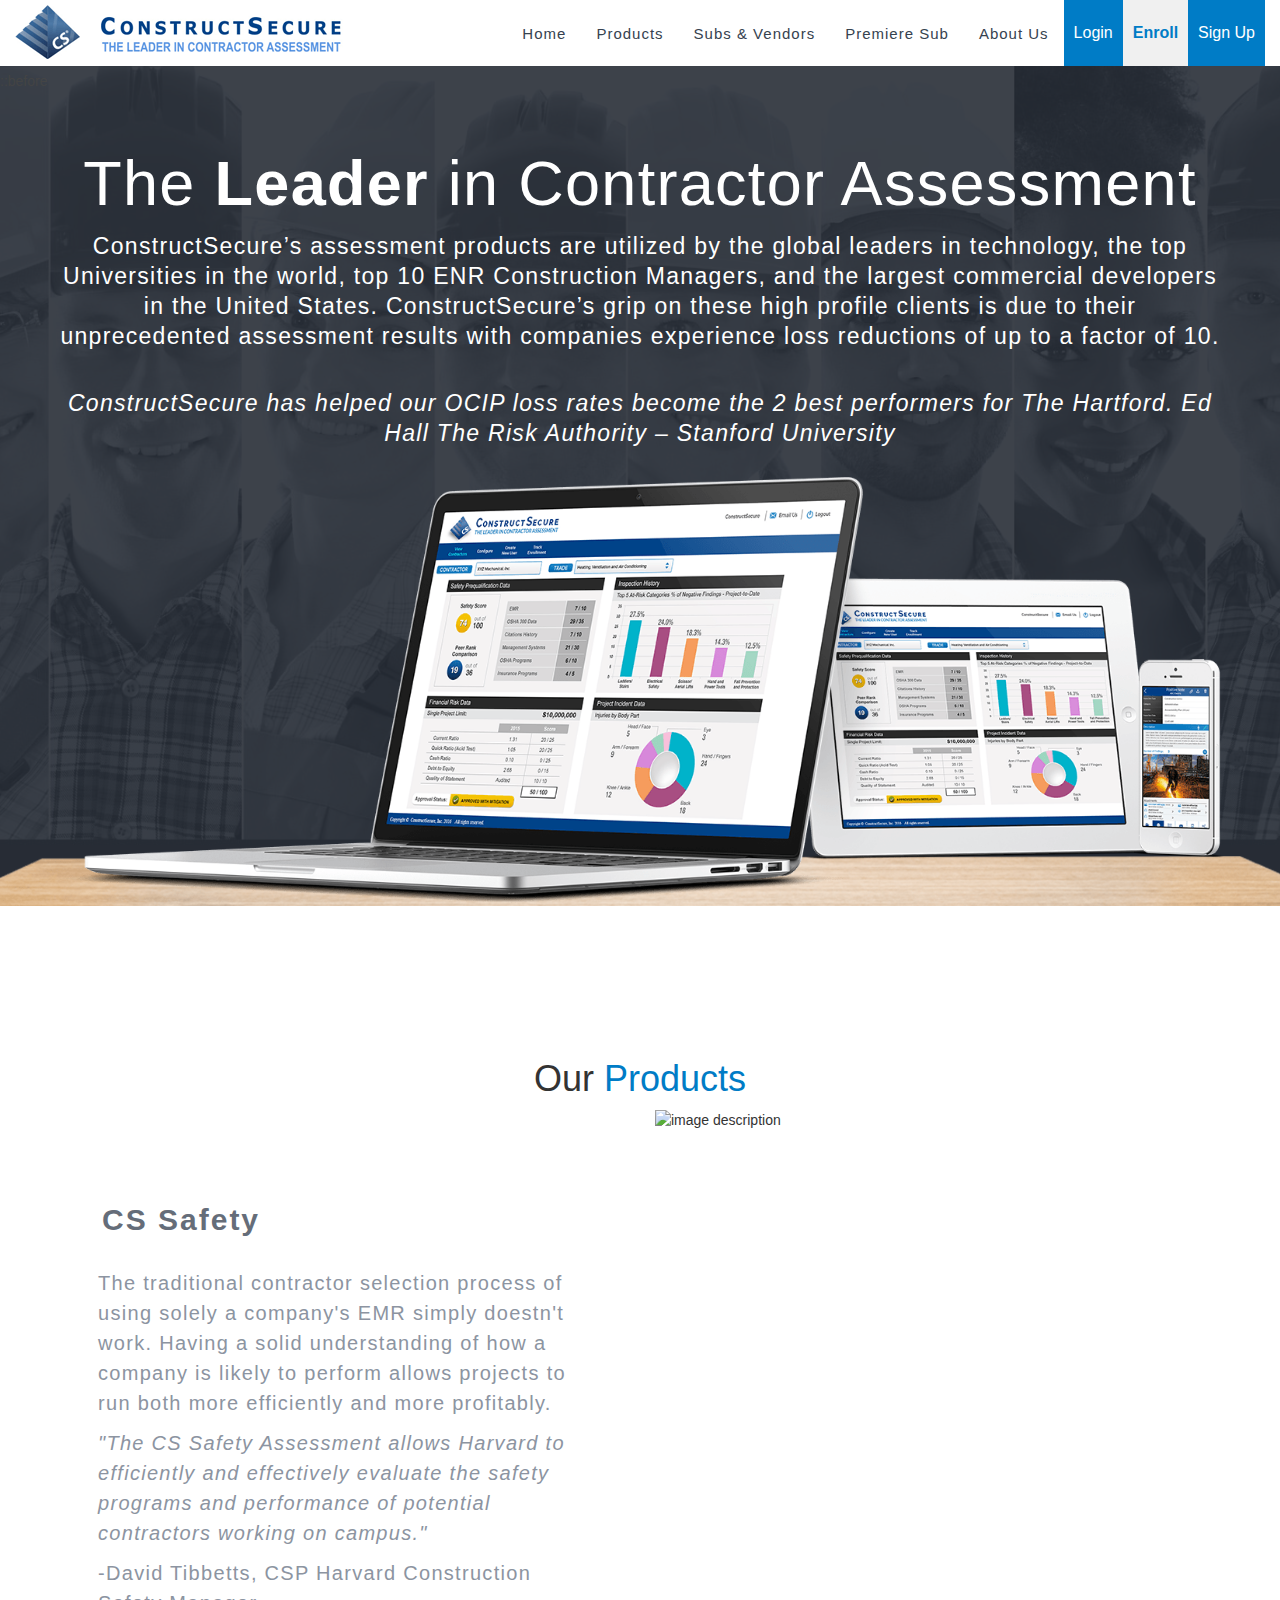
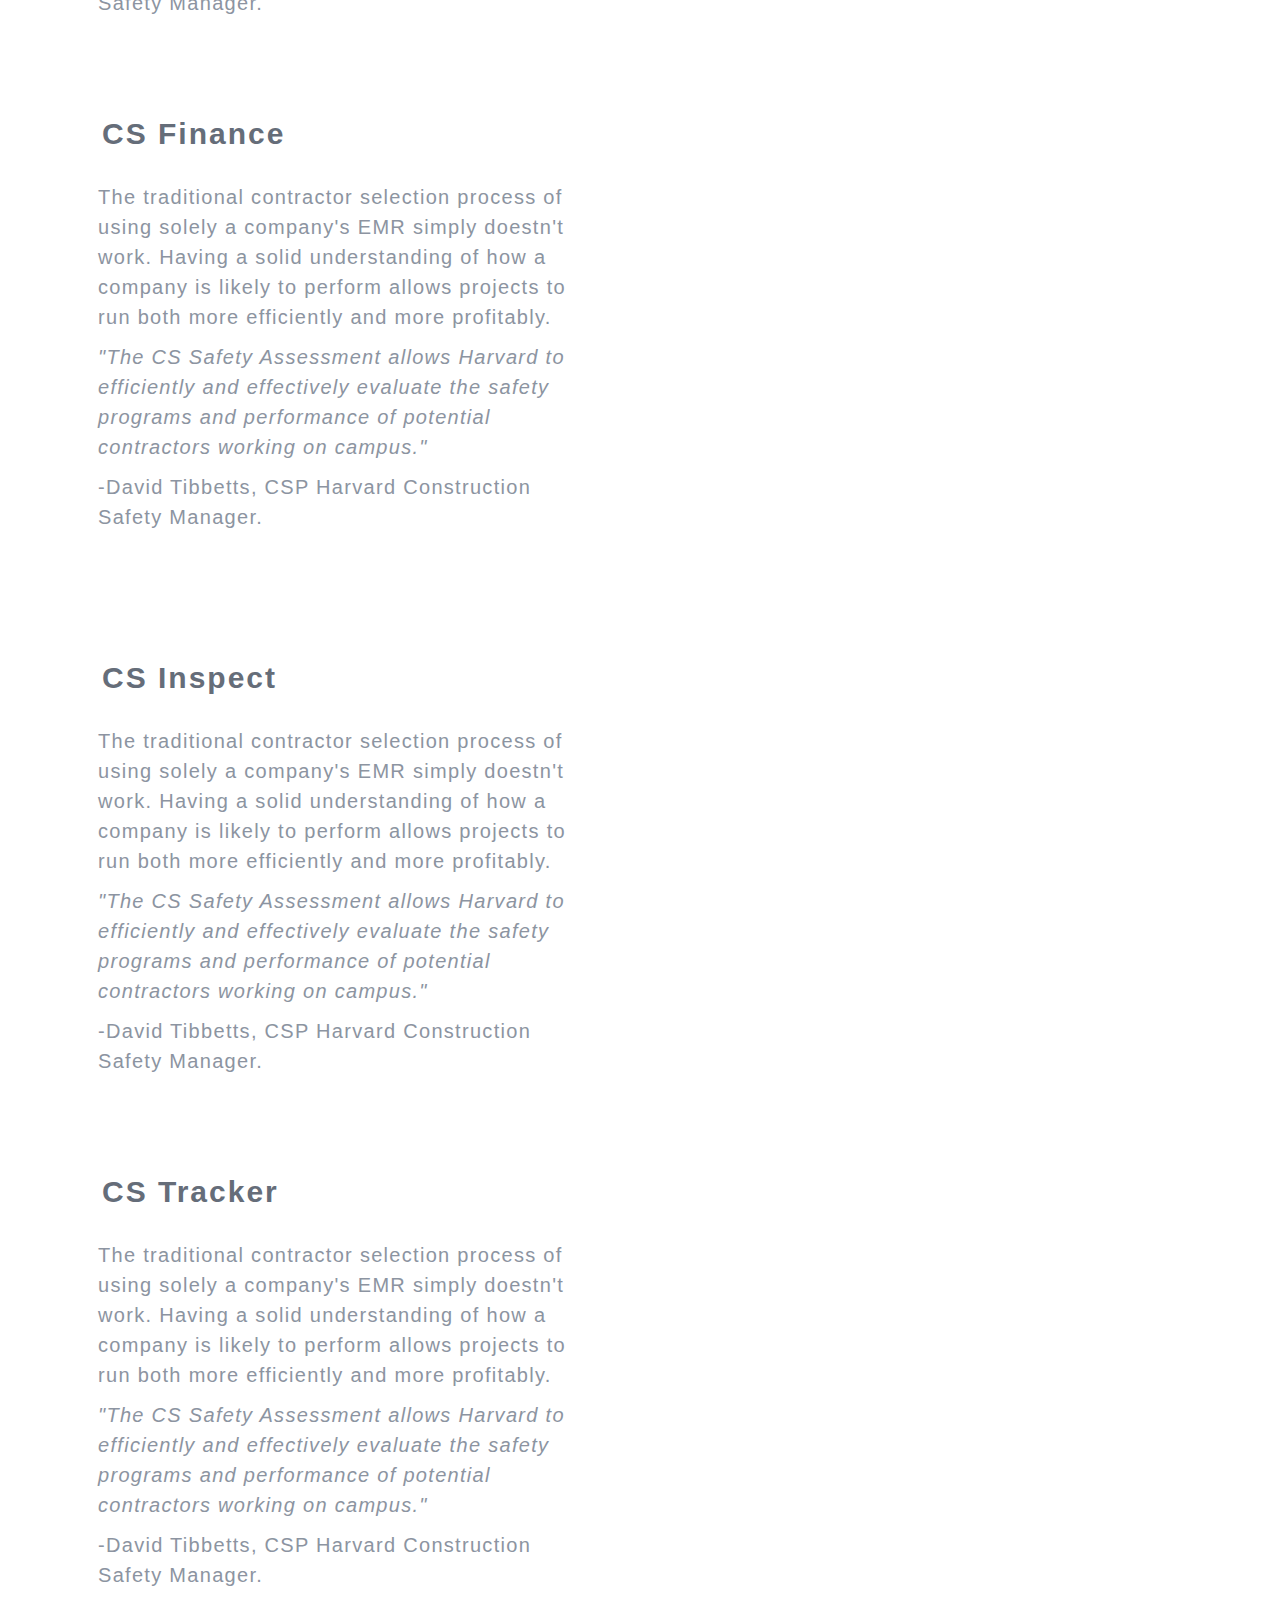
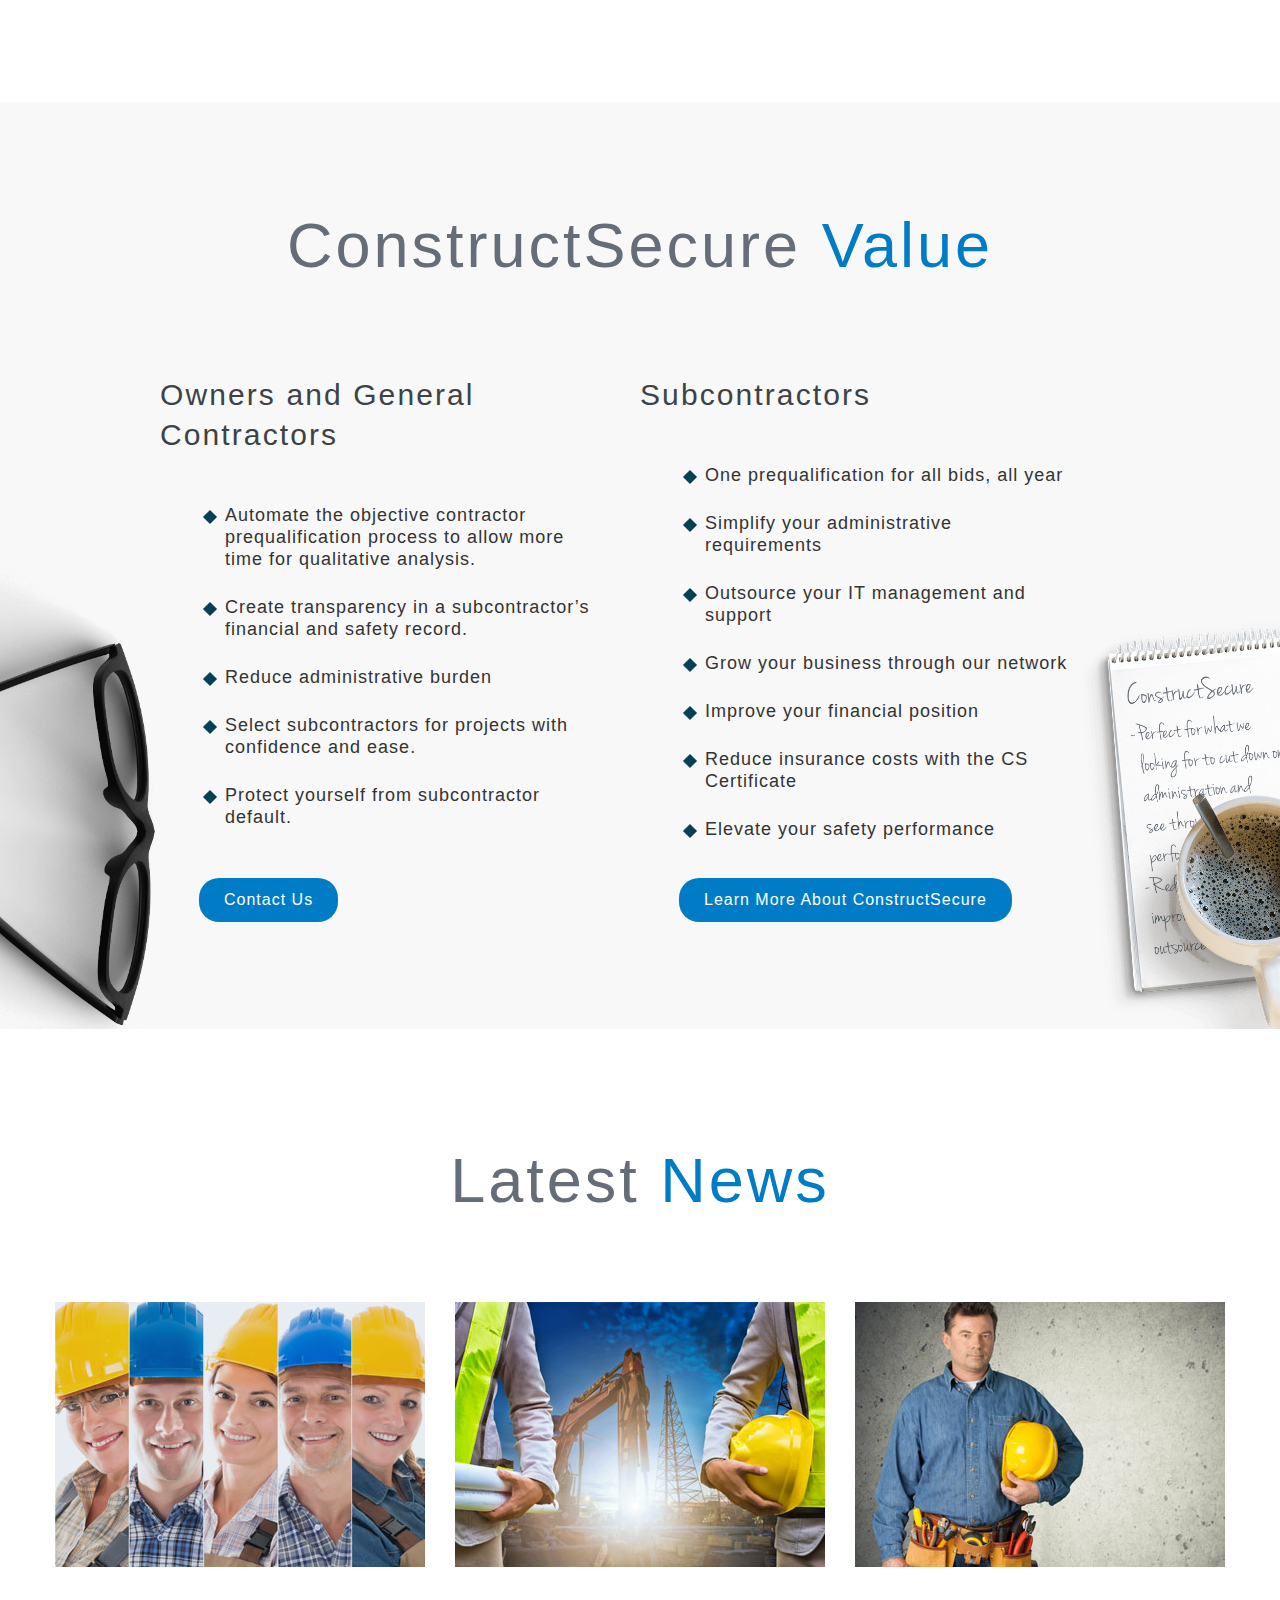
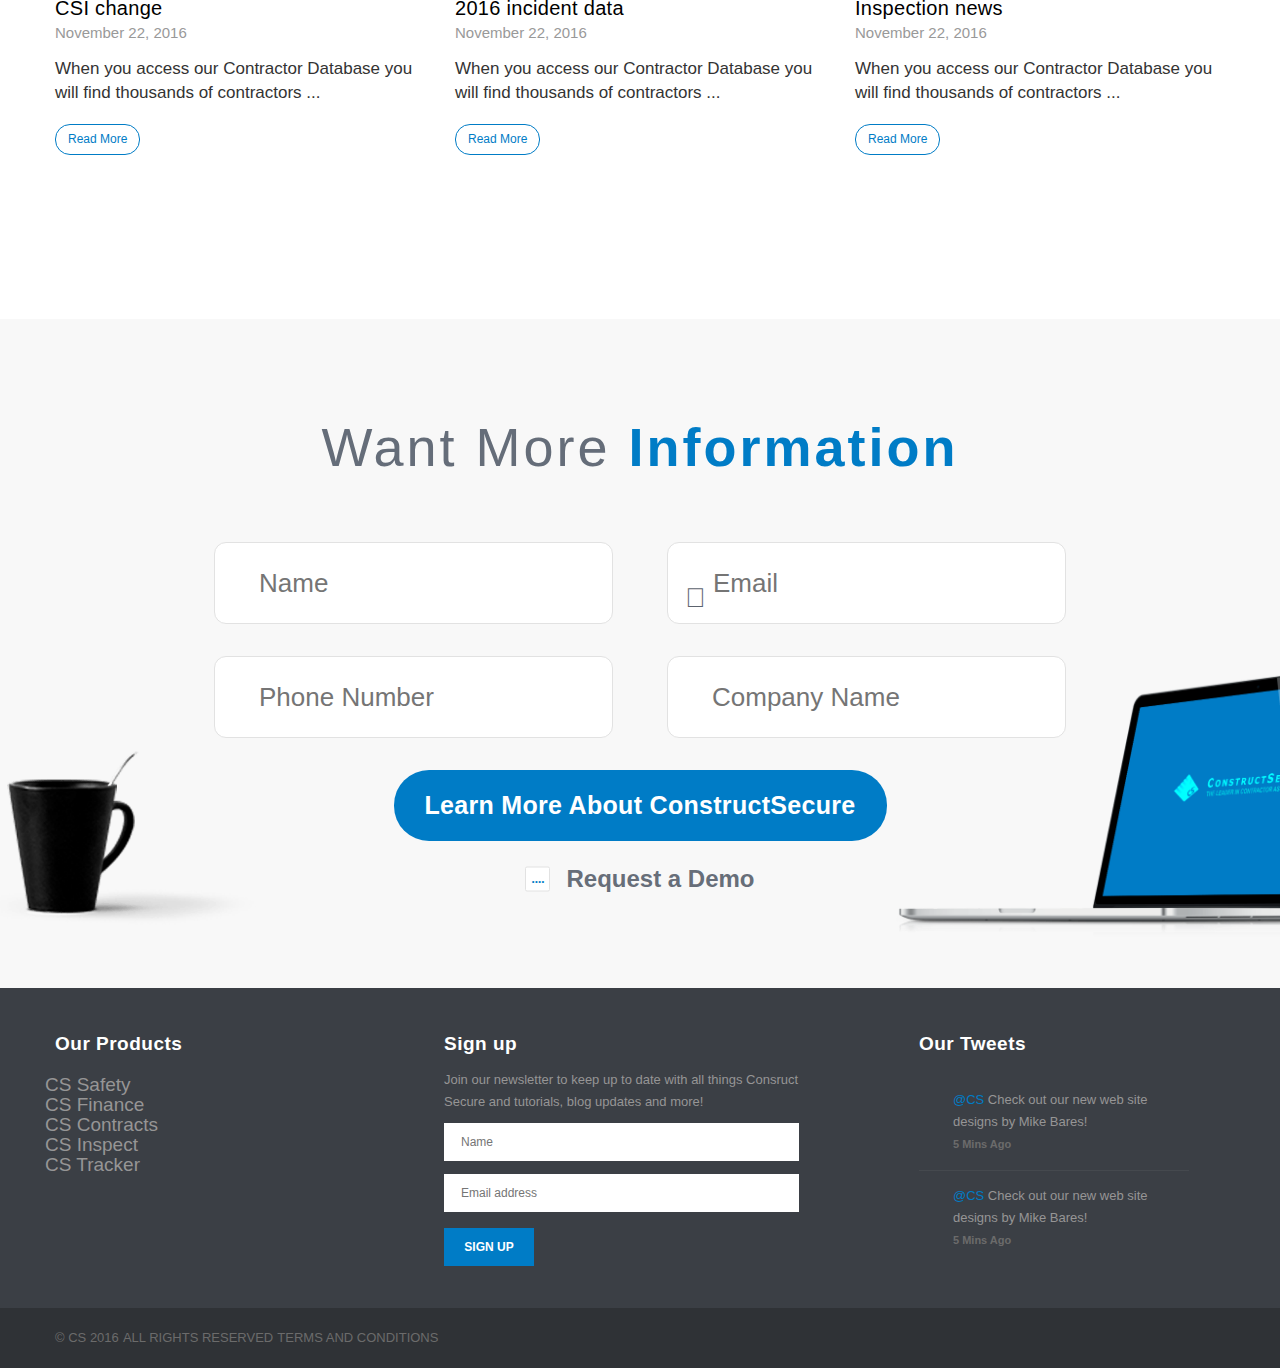
==== index.htm @ af29736c "rename index" ====
<!DOCTYPE html>
<html>
<head>
  <meta charset="utf-8">
  <meta name="viewport" content="width=device-width, initial-scale=1.0">
  <title>ConstructSecure</title>
  <link rel="stylesheet" href="https://use.fontawesome.com/releases/v5.0.10/css/all.css" integrity="sha384-+d0P83n9kaQMCwj8F4RJB66tzIwOKmrdb46+porD/OvrJ+37WqIM7UoBtwHO6Nlg" crossorigin="anonymous">
  <link rel="stylesheet" type="text/css" href="bootstrap.min.css">
  <link rel="stylesheet" type="text/css" href="style.css">
</head>
<body>
	<div id="wrapper">
		 <header id="header">
      <div class="logo">
        <a href="#"><img src="logo.png" alt="Construct Secure The leader in contractor Assessment" width="328" height="54"></a>
      </div>
      <div class="header-right">
        <div class="collapse navbar-collapse" id="navbar">
          <ul class="nav navbar-nav">
            <li><a href="#">Home</a></li>
            <li><a href="#">Products</a></li>
            <li><a href="#">Subs &amp; Vendors</a></li>
            <li><a href="#">Premiere Sub</a></li>
            <li><a href="#">About Us </a></li>
          </ul>
        </div>
        <ul class="list-unstyled links">
          <li class="login"><a href="#">Login</a></li>
          <li class="enroll"><a href="#">Enroll</a></li>
          <li class="signup"><a href="#" class="form-opener">Sign Up</a></li>
        </ul>
        <button type="button" class="navbar-toggle collapsed" data-toggle="dropdown">
          <span class="sr-only">Toggle navigation</span>
          <span class="icon-bar"></span>
          <span class="icon-bar"></span>
          <span class="icon-bar"></span>
        </button>
        <form action="#" class="login-form">
          <input type="text" placeholder="Username">
          <input type="password" placeholder="Password">
          <button type="submit" <i class="fas fa-check submit"></i></button>
        </form>
      </div>
    </header><br> <br>
    <main id="main" role="main">
      <div class="home-hero">
        ::before
         <div class="hero-img " style="background-image:url(img03.jpg)"></div>
         <div class="container">
          <h1>The <strong>Leader</strong> in Contractor Assessment</h1>
          <p>ConstructSecure’s assessment products are utilized by the global leaders in technology, the top Universities in the world, top 10 ENR Construction Managers, and the largest commercial developers in the United States. ConstructSecure’s grip on these high profile clients is due to their unprecedented assessment results with companies experience loss reductions of up to a factor of 10.</p>
          <p><i>ConstructSecure has helped our OCIP loss rates become the 2 best performers for The Hartford. Ed Hall The Risk Authority – Stanford University</i></p>
          <div class="img-holder">
            <img src="img01.png" alt="image description" width="1506" height="548">
          </div>
        </div>
      </div>
      <div class="cycle-gallery slick-initialized slick-slider"></div>
      <section class="pro-block container">
         <h1>Our <span>Products</span></h1>
        <div class="row">
          <div class="col-sm-6">
            <ul class="pro-info-list list-unstyled">
              <li class="active">
                <div class="opener">
                  <a href="#">CS Safety</a>
                </div>
                <div class="slide">
                  <p>The traditional contractor selection process of using  solely a company's EMR simply doestn't work. Having  a solid understanding of how a company is likely to  perform allows projects to run both more efficiently  and more profitably.</p>
                  <p><i>"The CS Safety Assessment allows Harvard to efficiently and effectively evaluate the safety programs and performance of potential contractors working on campus."</i></p>
                  <p>-David Tibbetts, CSP Harvard Construction Safety  Manager.</p>
                </div>
              </li>
              <li>
                <div class="opener">
                  <a href="#">CS Finance</a>
                </div>
                <div class="slide">
                  <p>The traditional contractor selection process of using  solely a company's EMR simply doestn't work. Having  a solid understanding of how a company is likely to  perform allows projects to run both more efficiently  and more profitably.</p>
                  <p><i>"The CS Safety Assessment allows Harvard to efficiently and effectively evaluate the safety programs and performance of potential contractors working on campus."</i></p>
                  <p>-David Tibbetts, CSP Harvard Construction Safety  Manager.</p>
                </div>
              </li>
              <br>
              <li>
                <div class="opener">
                  <a href="#">CS Inspect</a>
                </div>
                <div class="slide">
                  <p>The traditional contractor selection process of using  solely a company's EMR simply doestn't work. Having  a solid understanding of how a company is likely to  perform allows projects to run both more efficiently  and more profitably.</p>
                  <p><i>"The CS Safety Assessment allows Harvard to efficiently and effectively evaluate the safety programs and performance of potential contractors working on campus."</i></p>
                  <p>-David Tibbetts, CSP Harvard Construction Safety  Manager.</p>
                </div>
              </li>
              <li>
                <div class="opener">
                  <a href="#">CS Tracker</a>
                </div>
                <div class="slide">
                  <p>The traditional contractor selection process of using  solely a company's EMR simply doestn't work. Having  a solid understanding of how a company is likely to  perform allows projects to run both more efficiently  and more profitably.</p>
                  <p><i>"The CS Safety Assessment allows Harvard to efficiently and effectively evaluate the safety programs and performance of potential contractors working on campus."</i></p>
                  <p>-David Tibbetts, CSP Harvard Construction Safety  Manager.</p>
                </div>
              </li>
            </ul>
          </div>
          <div class="col-sm-6">
            <div class="img-holder">
              <img src="images/img.png" alt="image description" width="1030" height="903">
            </div>
          </div>
        </div>
      </section>
      <section class="value-block">
          <div class="left-img">
          <img src="eye.png" alt="image description" width="331" height="805">
        </div>
        <div class="right-img">
          <img src="note.png" alt="image description" width="391" height="801">
        </div>
        <div class="holder">
          <h1>ConstructSecure <span>Value</span></h1>
          <div class="row">
            <div class="col-sm-6 col-md-12 col-lg-6 col">
              <h2>Owners and General Contractors</h2>
              <ul class="list-unstyled">
                <li>Automate the objective contractor prequalification process to allow more time for qualitative analysis.</li>
                <li>Create transparency in a subcontractor’s financial and safety record.</li>
                <li>Reduce administrative burden</li>
                <li>Select subcontractors for projects with confidence and ease.</li>
                <li>Protect yourself from subcontractor default.</li>
              </ul>
              <a href="#information" class="btn btn-info text-capitalize smooth">Contact Us</a>
            </div>
            <div class="col-sm-6 col-md-12 col-lg-6 col">
              <h2>Subcontractors</h2>
              <ul class="list-unstyled">
                <li>One prequalification for all bids, all year</li>
                <li>Simplify your administrative requirements</li>
                <li>Outsource your IT management and support</li>
                <li>Grow your business through our network</li>
                <li>Improve your financial position</li>
                <li>Reduce insurance costs with the CS Certificate</li>
                <li>Elevate your safety performance</li>
              </ul>
              <a href="sub-contractor.html" class="btn btn-info text-capitalize">Learn More About ConstructSecure</a>
            </div>
          </div>
        </div>
      </section>
      <section class="news-block container">
         <h1>Latest <span>News</span></h1>
        <div class="row">
          <div class="col-sm-4">
            <img src="img.jpg" alt="image description" width="370" height="265">
            <h2><a href="#">CSI change</a></h2>
            <time datetime="2013-03-10T22:06:17" class="date">November 22, 2016</time>
            <p>When you access our Contractor Database you will find thousands of contractors ...</p>
            <a href="#" class="btn btn-default text-capitalize">Read More</a>
          </div>
          <div class="col-sm-4">
            <img src="img01.jpg" alt="image description" width="370" height="265">
            <h2><a href="#">2016 incident data</a></h2>
            <time datetime="2013-03-10T22:06:17" class="date">November 22, 2016</time>
            <p>When you access our Contractor Database you will find thousands of contractors ...</p>
            <a href="#" class="btn btn-default text-capitalize">Read More</a>
          </div>
          <div class="col-sm-4">
            <img src="img02.jpg" alt="image description" width="370" height="265">
            <h2><a href="#">Inspection news</a></h2>
            <time datetime="2013-03-10T22:06:17" class="date">November 22, 2016</time>
            <p>When you access our Contractor Database you will find thousands of contractors ...</p>
            <a href="#" class="btn btn-default text-capitalize">Read More</a>
          </div>
          
        </div>
      </section>
      <section class="enroll-block" id="information">
          <div class="left-img">
          <img src="cup.png" alt="image description" width="447" height="305">
        </div>
        <div class="right-img">
          <img src="contact-laptop.png" alt="image description" width="788" height="539">
        </div>
        <div class="holder">
          <h1>Want More <span>Information</span></h1>
          <form action="#" class="enroll-form">
            <div class="row">
              <div class="input-holder name">
                <label for="name" class="icon-user"></label>
                <input type="text" placeholder="Name" id="name" data-required="true">
              </div>
              <div class="input-holder email">
                <label for="email" class="icon-mail"></label>
                <input type="email" placeholder="Email" id="email" data-required="true">
              </div>
            </div>
            <div class="row last">
              <div class="input-holder tel">
                <label for="tel" class="icon-tel"></label>
                <input type="text" placeholder="Phone Number" id="tel" data-required="true">
              </div>
              <div class="input-holder">
                <input type="text" placeholder="Company Name" id="date" data-required="true">
              </div>
            </div>
            <input type="submit" value="Learn More About ConstructSecure" class="submit">
            <div class="check-info">
              <label for="check-1">
                  <input id="check-1" type="checkbox" checked="checked">
                  <span class="fake-input"></span>
                  <span class="fake-label">Request a Demo</span>
              </label>
            </div>
          </form>
        </div>
      </section>
    </main>
    <footer id="footer">
       <aside class="container">
        <div class="row footer-top">
          <section class="col-sm-4">
            <div class="our-pro-block">
              <h2>Our Products</h2>
              <ul>
                <li><a href="#">CS Safety</a></li>
                <li><a href="#">CS Finance</a></li>
                <li><a href="#">CS Contracts</a></li>
                <li><a href="#">CS Inspect</a></li>
                <li><a href="#">CS Tracker</a></li>
              </ul>
            </div>
          </section>
          <section class="col-sm-4 col-lg-5">
            <div class="signup-block">
              <h2>Sign up </h2>
              <p>Join our newsletter to keep up to date with all things Consruct Secure and tutorials, blog updates and more!</p>
              <form class="sign-up-form">
                <input type="text" placeholder="Name">
                <input type="email" placeholder="Email address">
                <input type="submit" value="Sign Up" class="submit text-uppercase">
              </form>
            </div>
          </section>
          <section class="col-sm-4 col-lg-3">
            <div class="our-tweets">
              <h2>Our Tweets</h2>
              <ul class="list-unstyled tweets-list">
                <li>
                  <p><a href="#">@CS</a> Check out our new web site designs by Mike Bares!</p>
                  <time datetime="2013-03-10T22:06:17" class="date">5 Mins Ago</time>
                </li>
                <li>
                  <p><a href="#">@CS</a> Check out our new web site designs by Mike Bares!</p>
                  <time datetime="2013-03-10T22:06:17" class="date">5 Mins Ago</time>
                </li>
              </ul>
            </div>
          </section>
        </div>
        <div class="row footer-bot">
          <div class="col-sm-12">
            <ul class="list-unstyled copyright text-uppercase">
              <li>&copy; <a href="#">CS</a> 2016</li>
              <li>
                All Rights reserved</li>
              <li><a href="#">Terms and Conditions</a></li>
            </ul>
          </div>
        </div>
      </aside>
    </footer>
	</div>




</body>
</html>
---- style.css ----
#header {
	background: #fff;
	padding: 0 15px;
	position: relative;
	z-index: 99;
}
.logo {
    margin-top: 5px;
	float: left;
	width: 200px;
}
.header-right {
	float: right;
}
.navbar-collapse.collapse {
	display: block;
	height: auto;
	padding-bottom: 0;
	overflow: visible;
}
.navbar-collapse {
	float: left;
	padding: 0;
	width: auto;
	border-top: 0;
	box-shadow: none;
}
.navbar-collapse .navbar-nav {
	margin: 0;
}
.navbar-nav {
	float: left;
}
.nav {
	padding-left: 0;
	list-style: none;
}
.navbar-nav > li {
	float: left;
	padding-top: 11px;
}
.nav > li {
	position: relative;
	display: block;
}
.navbar-collapse .navbar-nav li a {
	padding: 13px 15px 9px;
	font-size: 15px;
	line-height: 20px;
	font-weight: 300;
	color: #36424f;
	letter-spacing: 1px;
	border-bottom: 4px solid  transparent;
}
.nav > li > a {
	position: relative;
	display: block;
}
a {
	/*transition: all .3s;*/
	text-decoration: none;
	background-color: transparent;
}
.links {
	width: auto;
	float: left;
	margin: 0;
}
.list-unstyled {
	padding-left: 0;
	list-style: none;
}
.links li {
	width: auto;
	font-size: 16px;
	float: left;
	line-height: 20px;
	font-weight: 300;
}
li {
	display: list-item;
	text-align: -webkit-match-parent;
}
.links li.login a {
	background: #007cc6;
	color: #fff;
}
.links li a {
	padding: 23px 10px;
	text-align: center;
	display: block;
}
.links li.enroll {
	font-weight: 900;
}
.links li.enroll a {
	color: #007cc6;
	background: #f0f0f0;
}
.links li.signup a {
	background: #007cc6;
	color: #fff;
}
.login-form {
	float: none;
	position: absolute;
	right: 78px;
	top: 100%;
	background: #fff;
	padding: 15px;
	opacity: 0;
	visibility: hidden;
}
form {
	display: block;
	margin-top: ;
}
.login-form input[type="text"], .login-form input[type="password"] {
	float: left;
	width: 146px;
	border: 1px solid #e0e4e6;
	background: none;
	border-radius: 33px;
	height: 33px;
	padding: 7px 17px;
	font-size: 14px;
	line-height: 17px;
	color: #36424f;
	margin: 0 13px 0 0;
}
.login-form .submit {
	float: left;
	width: 33px;
	height: 33px;
	border: none;
	background: #007cc6;
	color: #fff;
	font-size: 15px;
	line-height: 33px;
	border-radius: 50%;
	padding: 0;
}
main {
	display: block;
	margin-top: 26px;
}
.home-hero {
	background: #272d36;
	position: relative;
	padding-top: 5px;
}
.home-hero:before {
	position: absolute;
    left: 0;
    right: 0;
    bottom: 0;
    content: "";
    background-image: url(table.png);
    background-size: cover;
    background-position: 50% 0;
    height: 50px;
    z-index: 2;
}
.home-hero .hero-img {
	background-color: #272d36;
	position: absolute;
	left: 0;
	right: 0;
	top: 0;
	bottom: 0;
	opacity: .10;
	background-size: cover;
	background-position: 50% 0;
	z-index: 1;
}
.home-hero .container {
	font-size: 23px;
	line-height: 30px;
	padding-top: 61px;
	position: relative;
	z-index: 9;
	color: #fff;
	text-align: center;
	letter-spacing: 1.3px;
}
.container {
	width: 1200px;
	margin-right: auto;
	margin-left: auto;
	padding-left: 15px;
	padding-right: 15px;
}
.home-hero h1 {
	font-size: 63px;
	line-height: 63px;
	color: #fff;
	margin: 0 0 16px;
}
.home-hero h1 strong {
	font-weight: 900;
}
.home-hero p {
	margin: 0 0 37px;
}
.home-hero .img-holder {
	margin: -8px 0 3px;
}
.home-hero .img-holder img {
	display: block;
	width: 100%;
	height: auto;
}
img {
	vertical-align: middle;
	border: 0;
}
.pro-block  {
	padding-top: 133px;
	padding-bottom: 56px;
	position: relative;
}
.pro-block h1 {
	text-align: center;
}
.pro-block h1 span {
	color: #007cc6;
}
.row {
	margin-left: -15px;
	margin-right: -15px;
}
.col-sm-6 {
	width: 50%;
	float: left;
	position: relative;
	min-height: 1px;
	padding-left: 15px;
	padding-right: 15px;
}
.pro-info-list {
	margin: 52px -38px 10px 0;
	z-index: 1;
	position: relative;
	font-size: 20px;
	line-height: 30px;
	color: #8c94a1;
}
.list-unstyled {
	padding-left: 0;
	list-style: none;
}
.pro-info-list li {
	position: relative;
	z-index: 2;
}
.pro-info-list li.active .opener {
	padding: 40px 15px 4px 47px;
	letter-spacing: 2px;
	border: none;
	font-weight: 700;
	margin: 0 60px 0 0;
	font-size: 30px;
	line-height: 40px;
	transition: all .3s;
}
.pro-info-list .opener {
	padding: 40px 15px 4px 47px;
	letter-spacing: 2px;
	border: none;
	font-weight: 700;
	margin: 0 60px 0 0;
	font-size: 30px;
	line-height: 40px;
	transition: all .3s;
}
.pro-info-list .opener a {
	color: #656d79;
	background-color: transparent;
	transition: all .3s;
}
.pro-info-list .slide {
	padding: 112px 69px 14px 43px;
	letter-spacing: 1.3px;
	background: #fff;
	margin: -88px 0 32px;
}

/*<value-block>*/
.value-block {
	min-height: 669px;
	position: relative;
	overflow: hidden;
	background: #f8f8f8;
	z-index: 1;
}
.value-block .left-img {
	position: absolute;
	left: 0;
	bottom: 0;
	z-index: -1;
	width: 200px;
}
.value-block .left-img img {
	display: inline-block;
	vertical-align: top;
	max-width: 100%;
	height: auto;
	border: 0;
}
.value-block .right-img {
	position: absolute;
	right: 0;
	bottom: 0;
	width: 200px;
	z-index: -1;
	text-align: right;
}
.value-block .right-img img {
	display: block;
	vertical-align: top;
	max-width: 100%;
	height: auto;
	border: 0;
}
.value-block .holder {
	padding: 112px 15px 107px;
	max-width: 960px;
	margin:  0 auto;
}
.value-block h1 {
	margin: 0 0 98px;
	text-align: center;
	font-size: 63px;
	line-height: 63px;
	font-weight: 300;
	letter-spacing: 3px;
	color: #656d79;
}
.value-block h1 span {
	color: #007cc6;
}
.value-block .row {
	display: flex;
	width: calc(100% + 30px);
	flex-flow: row wrap;
	margin-left: -15px;
	margin-right: -15px;
}
.value-block .col {
	margin-bottom: 0;
	margin: 0;
	padding: 0 0 36px;
	font-size: 18px;
	line-height: 22px;
	letter-spacing: 1px;
}
.col-lg-6 {
	width: 50%;
	float: left;
}
.col-sm-6, .col-lg-6, .col-md-12 {
	position: relative;
	min-height: 1px;
} 
.value-block h2 {
	font-size: 30px;
	line-height: 40px;
	margin: 0 0 49px;
	color: #3c4246;
	letter-spacing: 2.1px;
	font-family: inherit;
	font-weight: 500;
}
.value-block ul {
	padding: 0 48px 20px 65px;
	margin: 0;
}
.value-block ul li {
	padding: 0 0 26px;
	position: relative;
	display: list-item;
}

.value-block ul li:after {
	position: absolute;
	left: -20px;
	top: 8px;
	content: "";
	width: 10px;
	height: 10px;
	background: #063f58;
	transform: rotate(45deg);
}
.value-block .col .btn-info {
	position: absolute;
	left: 39px;
	bottom: 0;
	font-size: 16px;
	line-height: 20px;
	padding: 11px 24px;
	border-radius: 20px;
	white-space: normal;
	color: #fff;
	background-color: #007cc6;
	border-color: transparent;
	text-align: center;
	display: inline-block;
	margin-bottom: 0;
	font-weight: normal;
	vertical-align: middle;
	touch-action: manipulation;
	cursor: pointer;
	background-image: none;
	border: 1px solid transparent;
}

/*</value-block>*/
/*<news-block>*/
.news-block {
	padding-top: 120px;
	padding-bottom: 139px;
	font-size: 17px;
	line-height: 24px;
}
.news-block .container {
	width: 1200px;
	margin-right: auto;
	margin-left: auto;
	padding-left: 15px;
	padding-right: 15px;
}
.news-block h1 {
	margin: 0 0 90px;
	text-align: center;
	font-size: 63px;
	line-height: 63px;
	letter-spacing: 3px;
	color: #656d79;
}
.news-block h1 span {
	color: #007cc6;
}
.news-block .row {
	width: calc(100% + 30px);
	flex-flow: row wrap;
	margin-left: -15px;
    margin-right: -15px;
}
.news-block .row .col-sm-4 {
	padding-bottom: 31px;
	margin-bottom: 25px;
	position: relative;
	min-height: 1px;
    padding-left: 15px;
    padding-right: 15px;
    float: left;
    width: 33.3333333333%;
}
.news-block .row img {
    display: block;
    width: 100%;
    height: auto;
    margin: 0 0 31px;
    vertical-align: middle;
    border: 0;
}
.news-block h2 {
	font-size: 20px;
	line-height: 20px;
	font-weight: 400px;
	margin: 0 0 5px;
	letter-spacing: .3px;
}
.news-block h2 a {
	color: #000;
	transition: all .3s;
	text-decoration: none;
	background-color: transparent;
}
.news-block .date {
	display: block;
	font-size: 15px;
	line-height: 20px;
	color: #999;
	margin: 0 0 14px;
}
.news-block .row p {
	margin: 0 0 19px;
}
.news-block .row .btn {
    position: absolute;
    left: 15px;
    bottom: 0;
    white-space: normal;
    font-size: 12px;
    border-radius: 15px;
    line-height: 17px;
    color: #007cc6;
    background-color: transparent;
    border-color: #007cc6;
    padding: 6px 12px;
}
.text-capitalize {
	 text-transform: capitalize;
}
   
/*</news-block>*/
/*<enroll-block>*/
.enroll-block {
	min-height: 669px;
	position: relative;
	background: #f8f8f8;
	z-index: 1;
}
.enroll-block .left-img {
	position: absolute;
	left: 0;
	right: 80%;
	bottom: 63px;
	z-index: -1;
	display: block;
}
.enroll-block .left-img img {
    display: inline-block;
    vertical-align: top;
    max-width: 100%;
    height: auto;
}
.enroll-block .right-img {
	position: absolute;
	right: 0;
	left: 70%;
	bottom: 51px;
	text-align: right;
	z-index: -1;
}
.enroll-block .right-img img {
    display: inline-block;
    vertical-align: top;
    max-width: 100%;
    height: auto;
}
.enroll-block .holder {
	padding: 98px 15px 84px;
	margin: 0 auto;
	max-width: 882px;
}
.enroll-block h1 {
	font-size: 54px;
	line-height: 60px;
	margin: 0 0 65px;
	font-weight: 400;
	text-align: center;
	letter-spacing: 3px;
	color: #656d79;
	font-family: inherit;
}
.enroll-block h1 span {
	font-weight: 700;
	color: #007cc6;
}
.enroll-form {
    text-align: center;
}
.enroll-form .row {
	margin: 0 -27px;
	text-align: left;
}
.enroll-form .input-holder {
	position: relative;
	border: 1px solid #e2e2e2;
    border-radius: 12px;
    background: #fff;
    padding: 20px 20px 20px 44px;
	float: left;
	width: calc(50% - 54px);
	margin: 0 27px 32px;
}
.enroll-form .input-holder .name {
	padding-left: 42px;
}
.enroll-form .input-holder.email {
    padding-left: 45px;
}
.enroll-form .input-holder label {
	position: absolute;
	color: #5c636e;
	line-height: 30px;
	top: 50%;
	margin-bottom: 5px;
	max-width: 100%;
}
.enroll-form .input-holder .name label {
	font-size: 22px;
	left: 15px;
}
/*.icon-user:before {
	content: "/e90e";
}*/
.enroll-form .input-holder.email label {
    font-size: 27px;
    left: 17px;
}
.icon-mail:before {
    content: "\e909";
}




.enroll-form input[type="text"], .enroll-form input[type="tel"], .enroll-form input[type="email"] {
	font-size: 26px;
	background: none;
	border: none;
	line-height: 30px;
	padding: 5px 0;
	width: 100%;
	height: 40px;
	color: #5c626e;
}


.enroll-form .submit {
	padding: 0 15px;
	border-radius: 35px;
	background: #007cc6;
	border: none;
	color: #fff;
	min-width: 493px;
	line-height: 71px;
	font-size: 25px;
	font-weight: 700;
	text-transform: capitalize;
	margin: 0 0 26px;
    letter-spacing: .3px;
    display: inline-block;
    vertical-align: top;
    transition: all .3s ease-in-out;
    white-space: normal;
}
.enroll-form .check-info {
	line-height: 0;
}
.enroll-form .check-info label {
	font-size: 24px;
	display: inline-block;
	vertical-align: top;
	line-height: 24px;
	position: relative;
	color: #676e79;
	padding: 0 0 0 41px;
	max-width: 100%;
	margin-bottom: 5px;
	font-weight: bold;
	cursor: default;
}
.enroll-form .check-info label .fake-input {
	position: absolute;
	border: 1px solid #e2e2e2;
	border-radius: 2px;
	background: #fff;
	width: 25px;
	height: 25px;
	text-align: center;
	left: 0;
	top: 50%;
    transform: translateY(-50%);
}
.enroll-form input[type="checkbox"] {
	position: fixed;
    left: -9999px;
    top: -9999px;
    margin: 4px 0 0;
    line-height: normal;
    box-sizing: border-box;
    padding: 0;
}

.enroll-form .check-info label .fake-input:after {
	display: inline-block;
    vertical-align: top;
    font-family: icomoon;
    font-size: 13px;
    line-height: 22px;
    content: "....";
    color: #007cc6;
    opacity: 0;
}
.enroll-form input[type="checkbox"]:checked + .fake-input:after {
    opacity: 1;
}


/*</enroll-block>*/
/*<footer>*/
#footer {
	position: relative;
	z-index: 1;
	background: #2f3236; 
}
.footer-top {
	padding-top: 43px;
	padding-bottom: 40px;
	position: relative;
	color: #969595;
}
.col-sm-4 {
	width: 30.3333%;
	float: left;
	position: relative;
	min-height: 1px;
	padding-left: 15px;
	padding-right: 15px;
}
.our-pro-block {
	max-width: 342px;
	padding-bottom: 0;
}
.footer-top h2 {
	letter-spacing: .5px;
	font-weight: 700;
	font-size: 19px;
	line-height: 25px;
	color: #fff;
	margin: 0 0 19px;
}
.our-pro-block ul {
	margin: 0 -10px;
	padding: 0;
	list-style: none;
}
.our-pro-block ul li {
	font-size: 19px;
	line-height: 20px;
	font-weight: 100;
	letter-spacing: normal;
	text-transform: capitalize;
	width: 50%;
	display: inline-block;
	vertical-align: top;
}
.our-pro-block a {
	color: #969595;
}
.footer-top::before {
	display: block;
	position: absolute;
	left: -9999px;
	top: 0px;
	right: -9999px;
	bottom: 0px;
	content: "";
	z-index: -1;
	background: rgb(59, 63, 69);
}
.col-lg-5 {
	width: 41.6667%;
	float: left;
    position: relative;
    min-height: 1px;
    padding-left: 15px;
    padding-right: 15px;
}
.signup-block {
	max-width: 380px;
	padding: 0px 0px 0px 25px;
	font-size: 13px;
	line-height: 22px;
	color: rgb(150, 149, 149);
}
.signup-block h2 {
	letter-spacing: .5px;
	font-weight: 700;
	font-size: 19px;
	line-height: 25px;
	color: #fff;
	margin: 0 0 13px;
}
.signup-block p {
    margin: 0px 0px 10px;
}
.sign-up-form input[type="text"], .sign-up-form input[type="email"] {
    width: 100%;
    height: 38px;
    font-size: 12px;
    line-height: 18px;
    color: rgb(150, 149, 149);
    background: rgb(255, 255, 255);
    border-radius: 0px;
    border-width: initial;
    border-style: none;
    border-color: initial;
    border-image: initial;
    padding: 10px 17px;
    margin: 0px 0px 13px;
}
.sign-up-form .submit {
    font-size: 12px;
    line-height: 38px;
    font-weight: 700;
    position: relative;
    top: 3px;
    min-width: 90px;
    color: rgb(255, 255, 255);
    padding: 0px 10px;
    border-width: initial;
    border-style: none;
    border-color: initial;
    border-image: initial;
    margin: 0px 0px 5px;
    border-radius: 0px;
    background: rgb(0, 124, 198);
    transition: all 0.3s ease-in-out;
}
.col-lg-3 {
	width: 25%;
	float: left;
    position: relative;
    min-height: 1px;
    padding-left: 15px;
    padding-right: 15px;
}
.tweets-list {
	font-size: 13px;
	line-height: 22px;
	margin: 0px;
}
.tweets-list li:first-child {
    border-width: initial;
    border-style: none;
    border-color: initial;
    border-image: initial;
}
.tweets-list p {
    margin: 0px;
}
.tweets-list li a {
    color: rgb(0, 124, 198);
}
.tweets-list .date {
    display: block;
    font-size: 11px;
    color: rgb(107, 107, 107);
    font-weight: 700;
}
.tweets-list li::after {
    position: absolute;
    left: 0px;
    top: 20px;
    content: "";
    font-size: 18px;
    line-height: 1;
    color: rgb(10, 148, 190);
    font-family: icomoon;
}
.tweets-list li {
    position: relative;
    border-top: 1px solid rgb(69, 73, 78);
    padding: 14px 0px 15px 34px;
}
.footer-bot {
    padding-top: 20px;
    padding-bottom: 20px;
}
.col-sm-12 {
    width: 100%;
    float: left;
    position: relative;
    min-height: 1px;
    padding-left: 15px;
    padding-right: 15px;
}
.copyright {
	font-size: 13px;
	text-align: left;
	letter-spacing: .5px;
	line-height: 20px;
	margin: 0px;
}
.copyright li {
    display: inline-block;
    vertical-align: top;
    letter-spacing: normal;
    color: rgb(107, 107, 107);
    margin: 0px;
}
.copyright a {
    color: rgb(107, 107, 107);
}
.copyright li::before {
    margin: 0px 9px;
    display: inline-block;
    vertical-align: top;
    display: none;
    content: "/";
    margin: 0px 2px;
}
    

/*</footer>*/
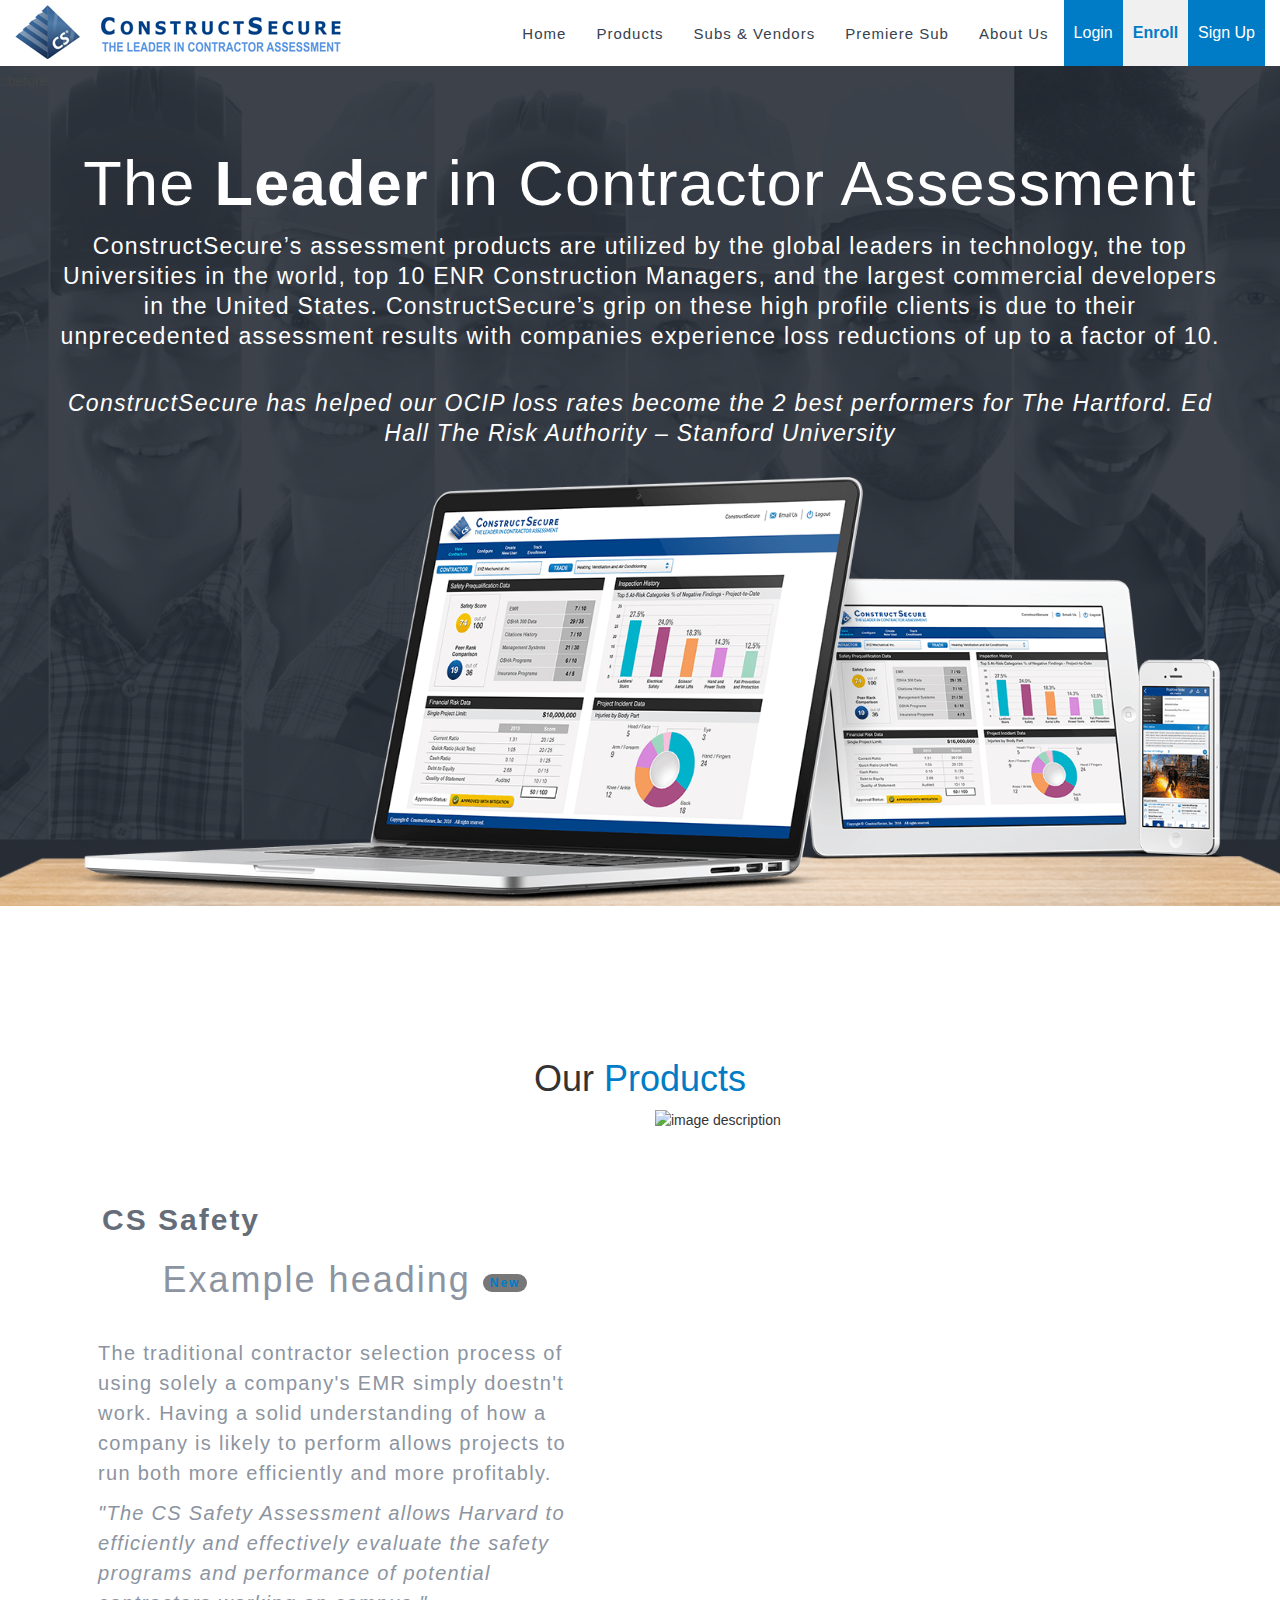
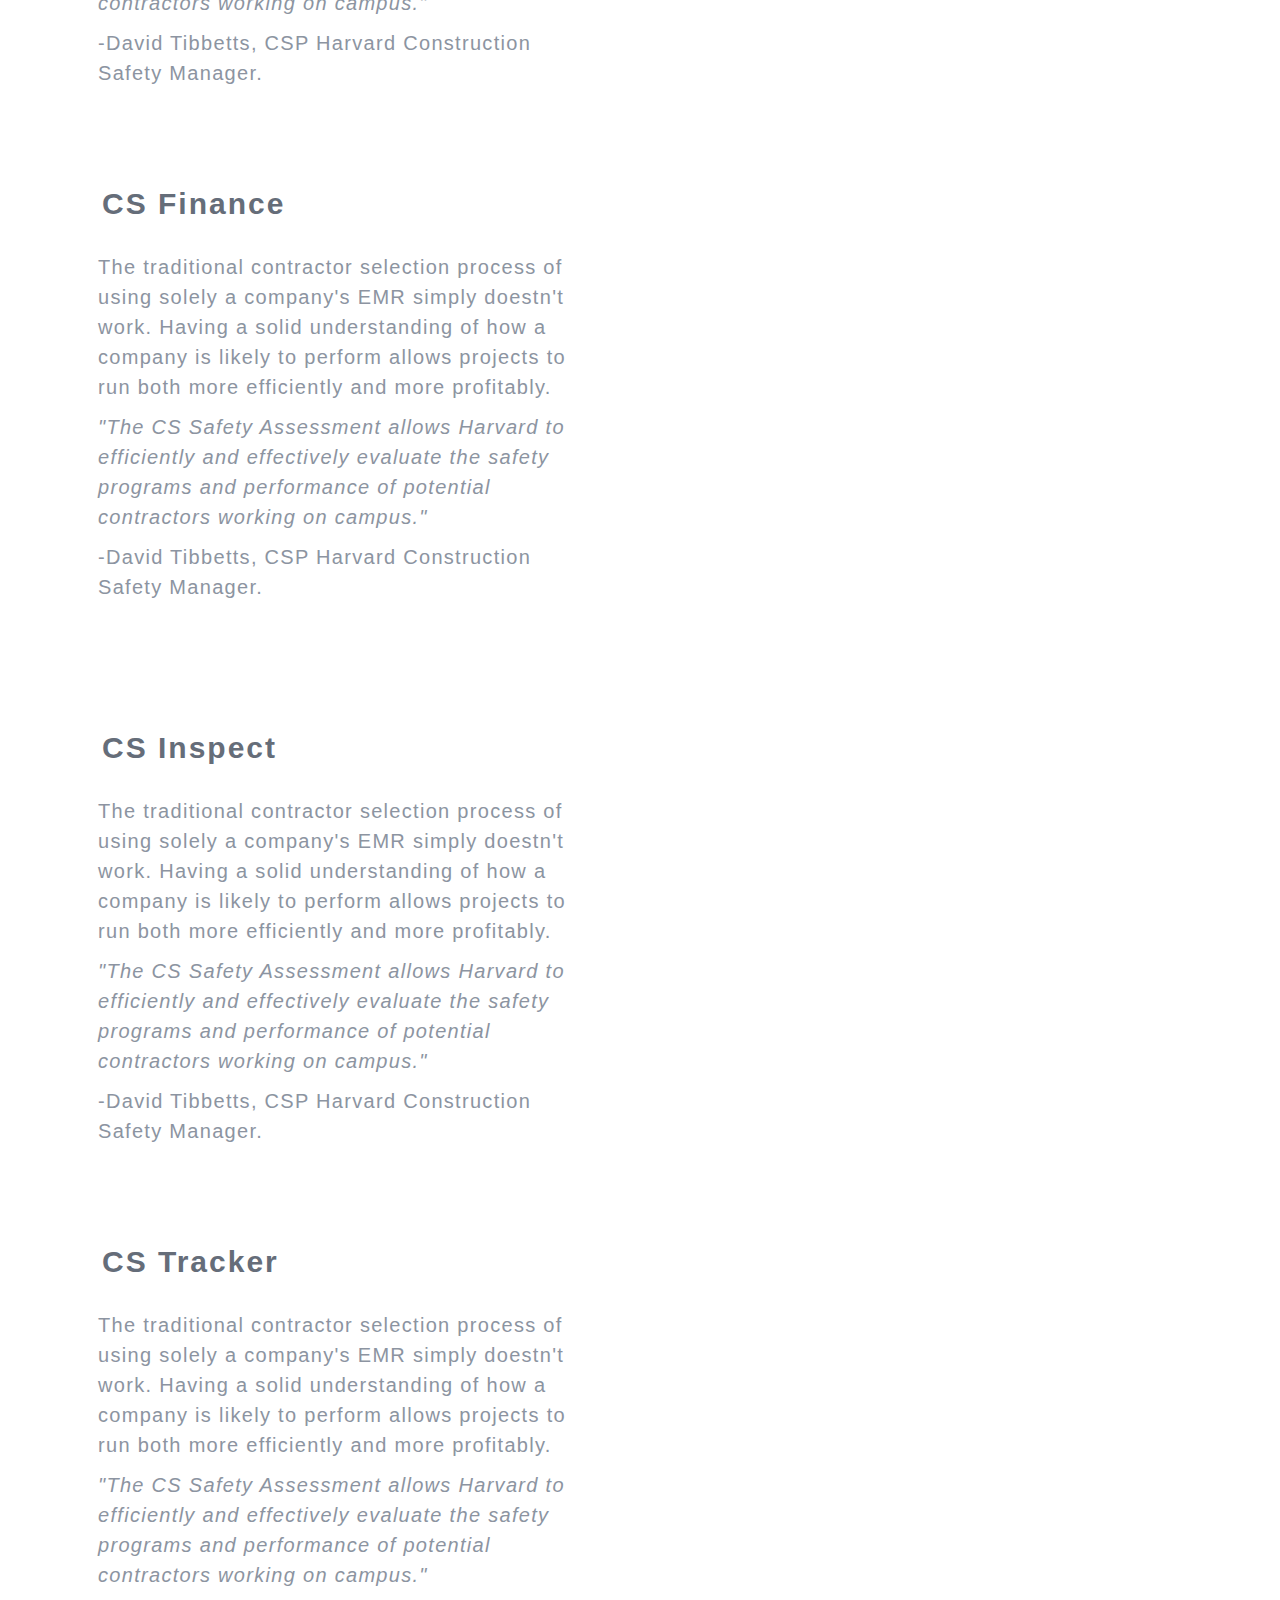
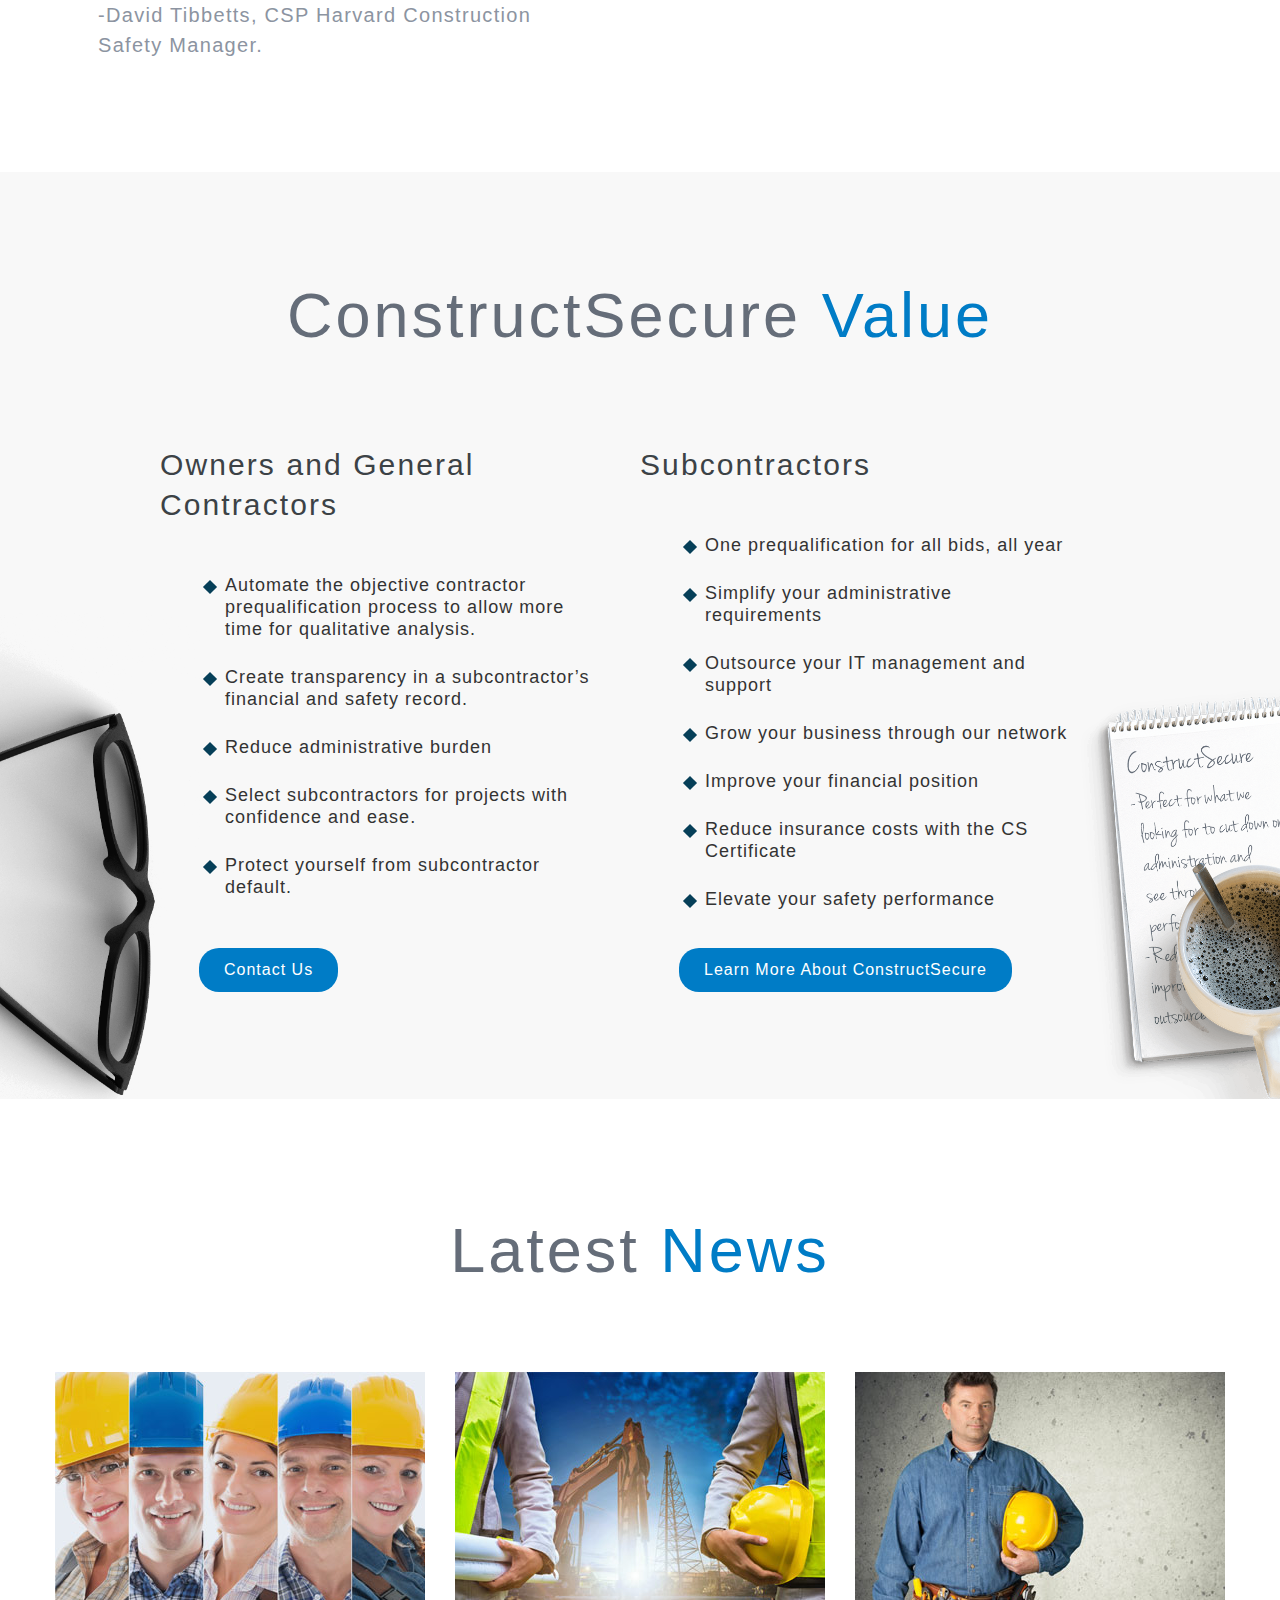
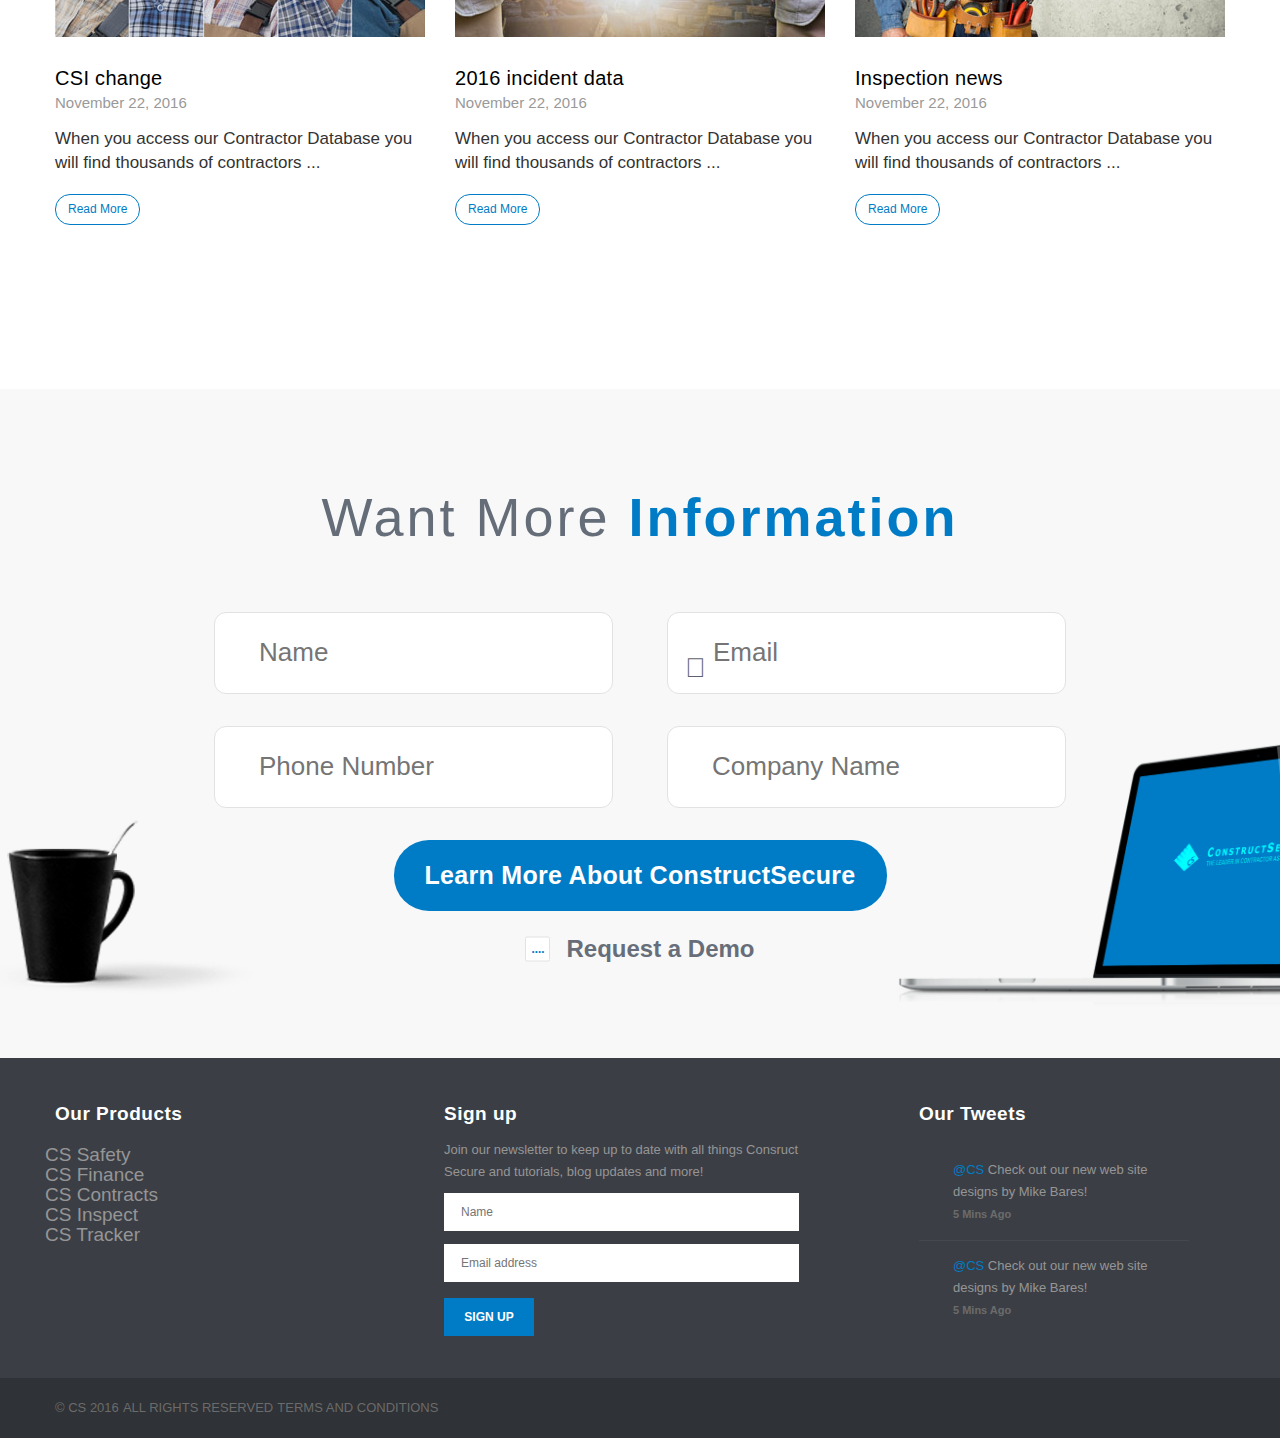
==== commit 1bf254c4: "Update index.htm" ====
--- a/index.htm
+++ b/index.htm
@@ -64,15 +64,17 @@
               <li class="active">
                 <div class="opener">
                   <a href="#">CS Safety</a>
-                </div>
-                <div class="slide">
-                  <p>The traditional contractor selection process of using  solely a company's EMR simply doestn't work. Having  a solid understanding of how a company is likely to  perform allows projects to run both more efficiently  and more profitably.</p>
-                  <p><i>"The CS Safety Assessment allows Harvard to efficiently and effectively evaluate the safety programs and performance of potential contractors working on campus."</i></p>
-                  <p>-David Tibbetts, CSP Harvard Construction Safety  Manager.</p>
-                </div>
-              </li>
-              <li>
-                <div class="opener">
+			<h1>Example heading <span class="badge badge-secondary">New</span></h1>
+                </div>
+                <div class="slide">
+                  <p>The traditional contractor selection process of using  solely a company's EMR simply doestn't work. Having  a solid understanding of how a company is likely to  perform allows projects to run both more efficiently  and more profitably.</p>
+                  <p><i>"The CS Safety Assessment allows Harvard to efficiently and effectively evaluate the safety programs and performance of potential contractors working on campus."</i></p>
+                  <p>-David Tibbetts, CSP Harvard Construction Safety  Manager.</p>
+                </div>
+              </li>
+              <li>
+                <div class="opener">
+
                   <a href="#">CS Finance</a>
                 </div>
                 <div class="slide">
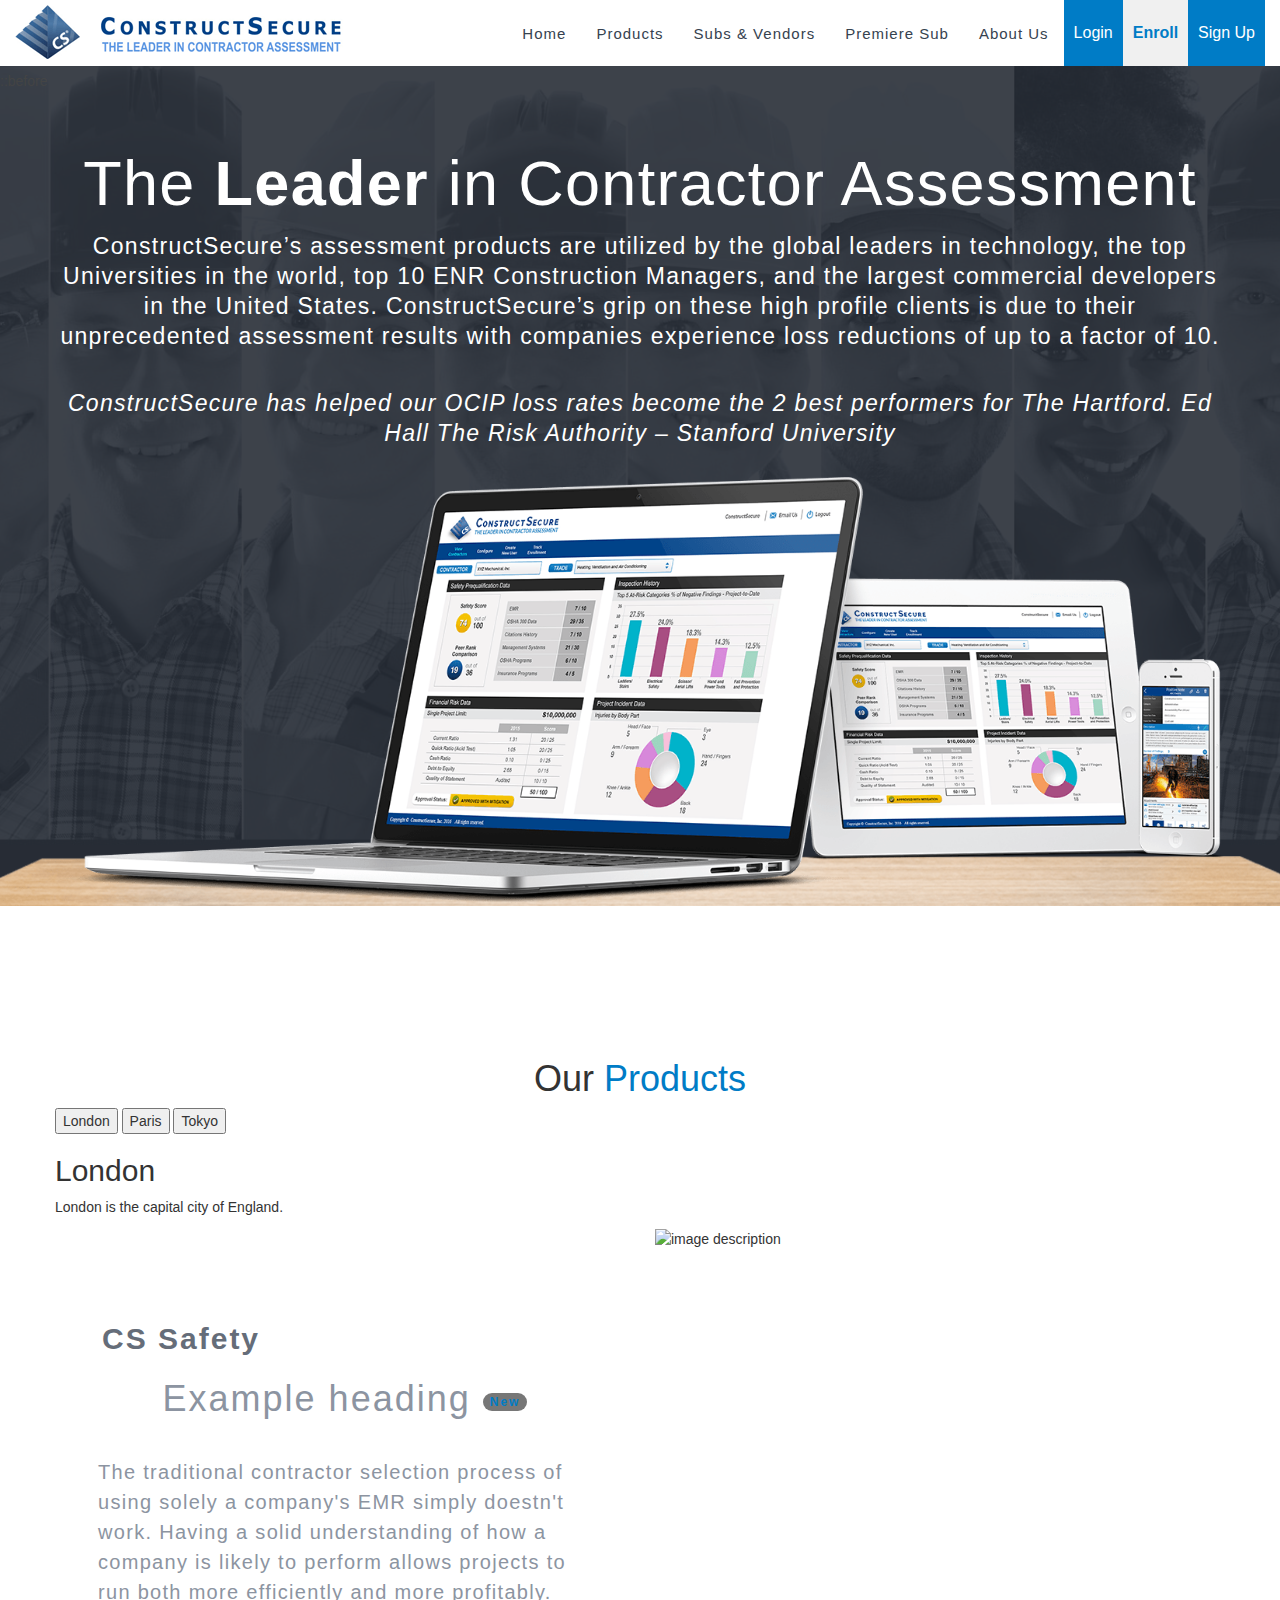
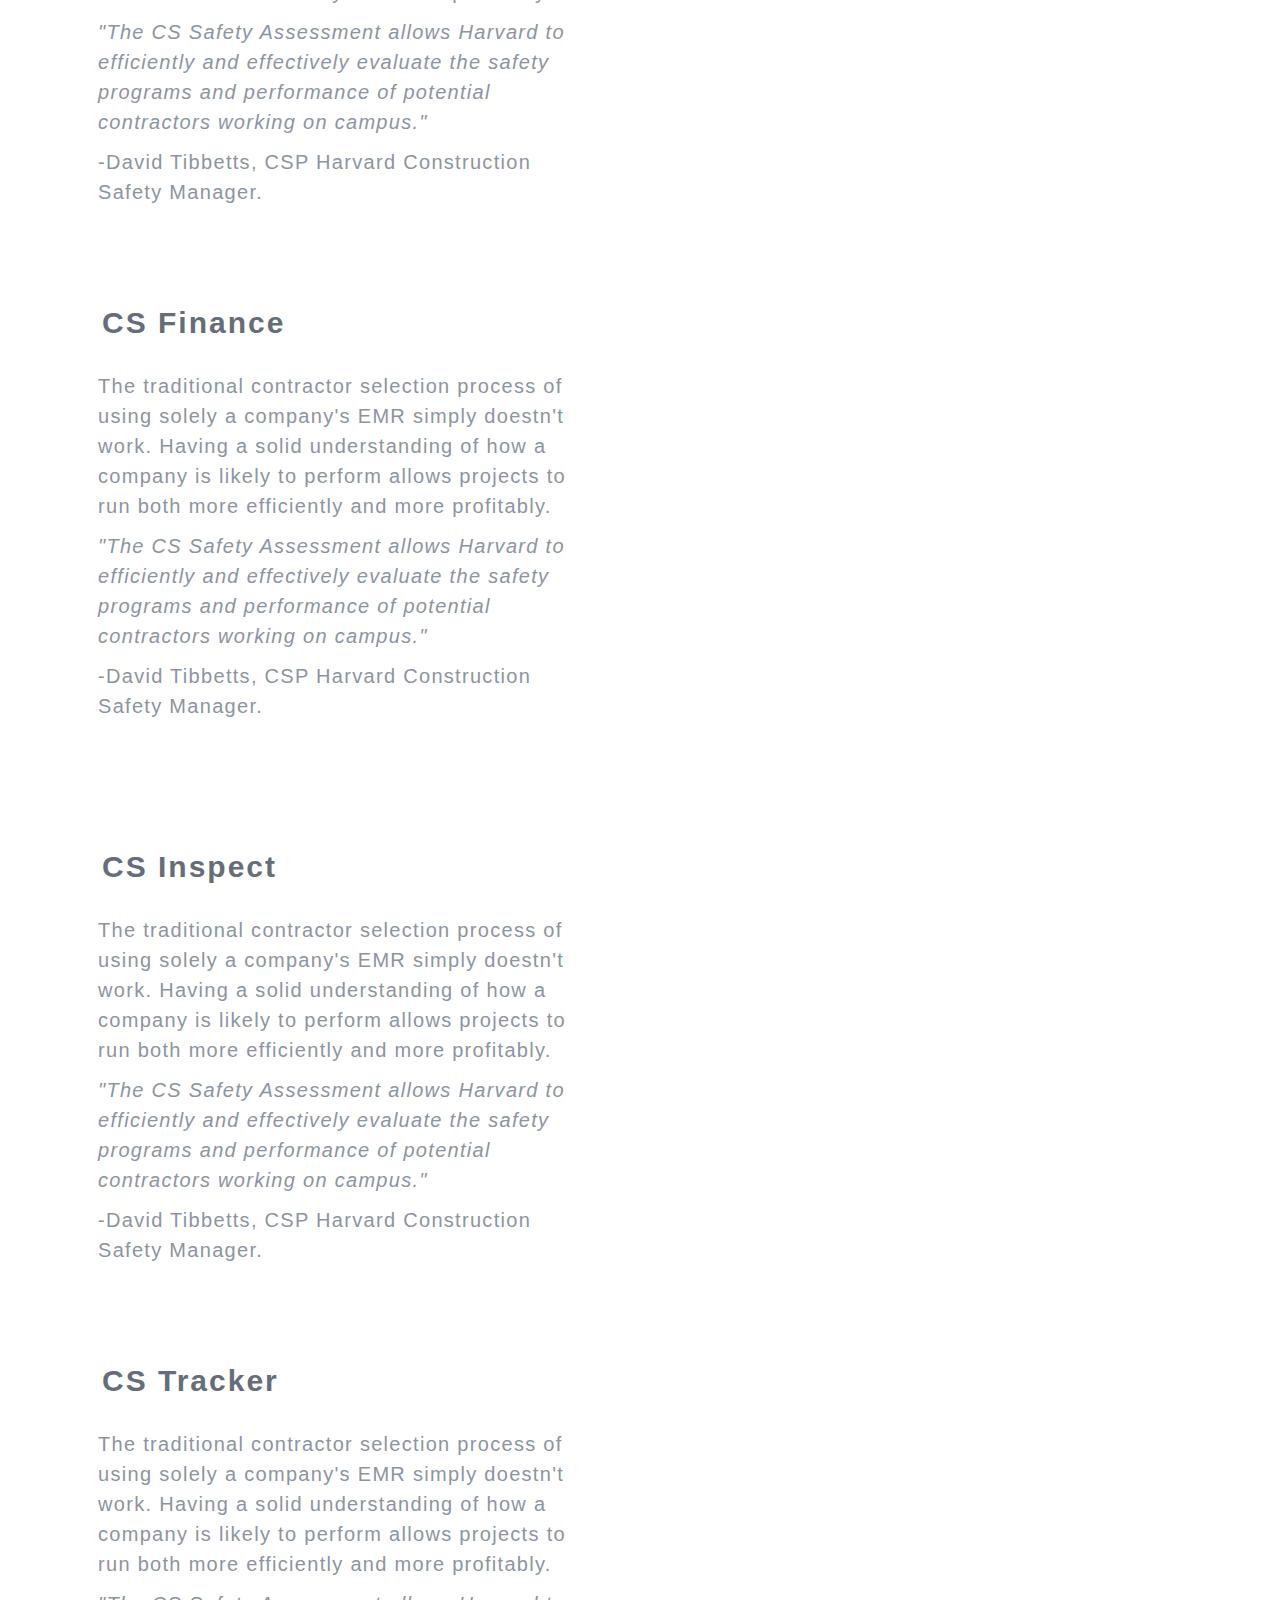
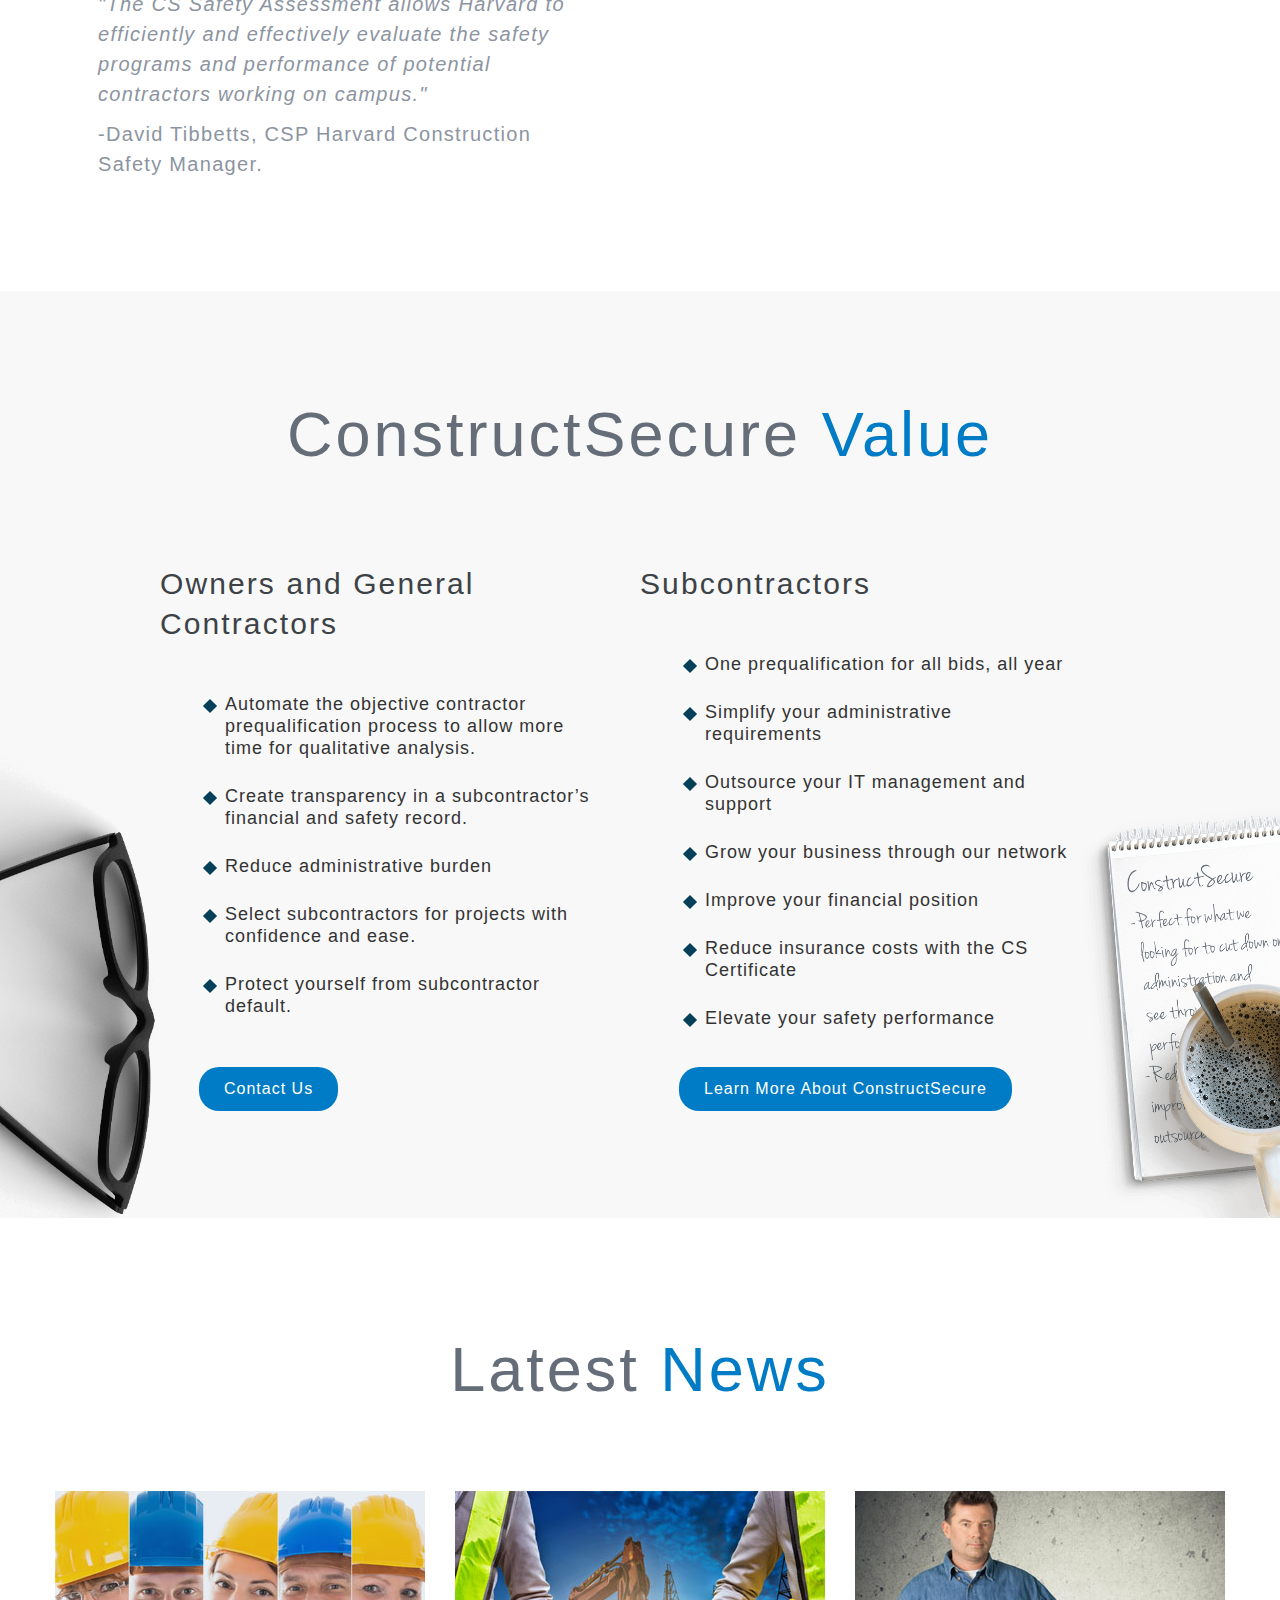
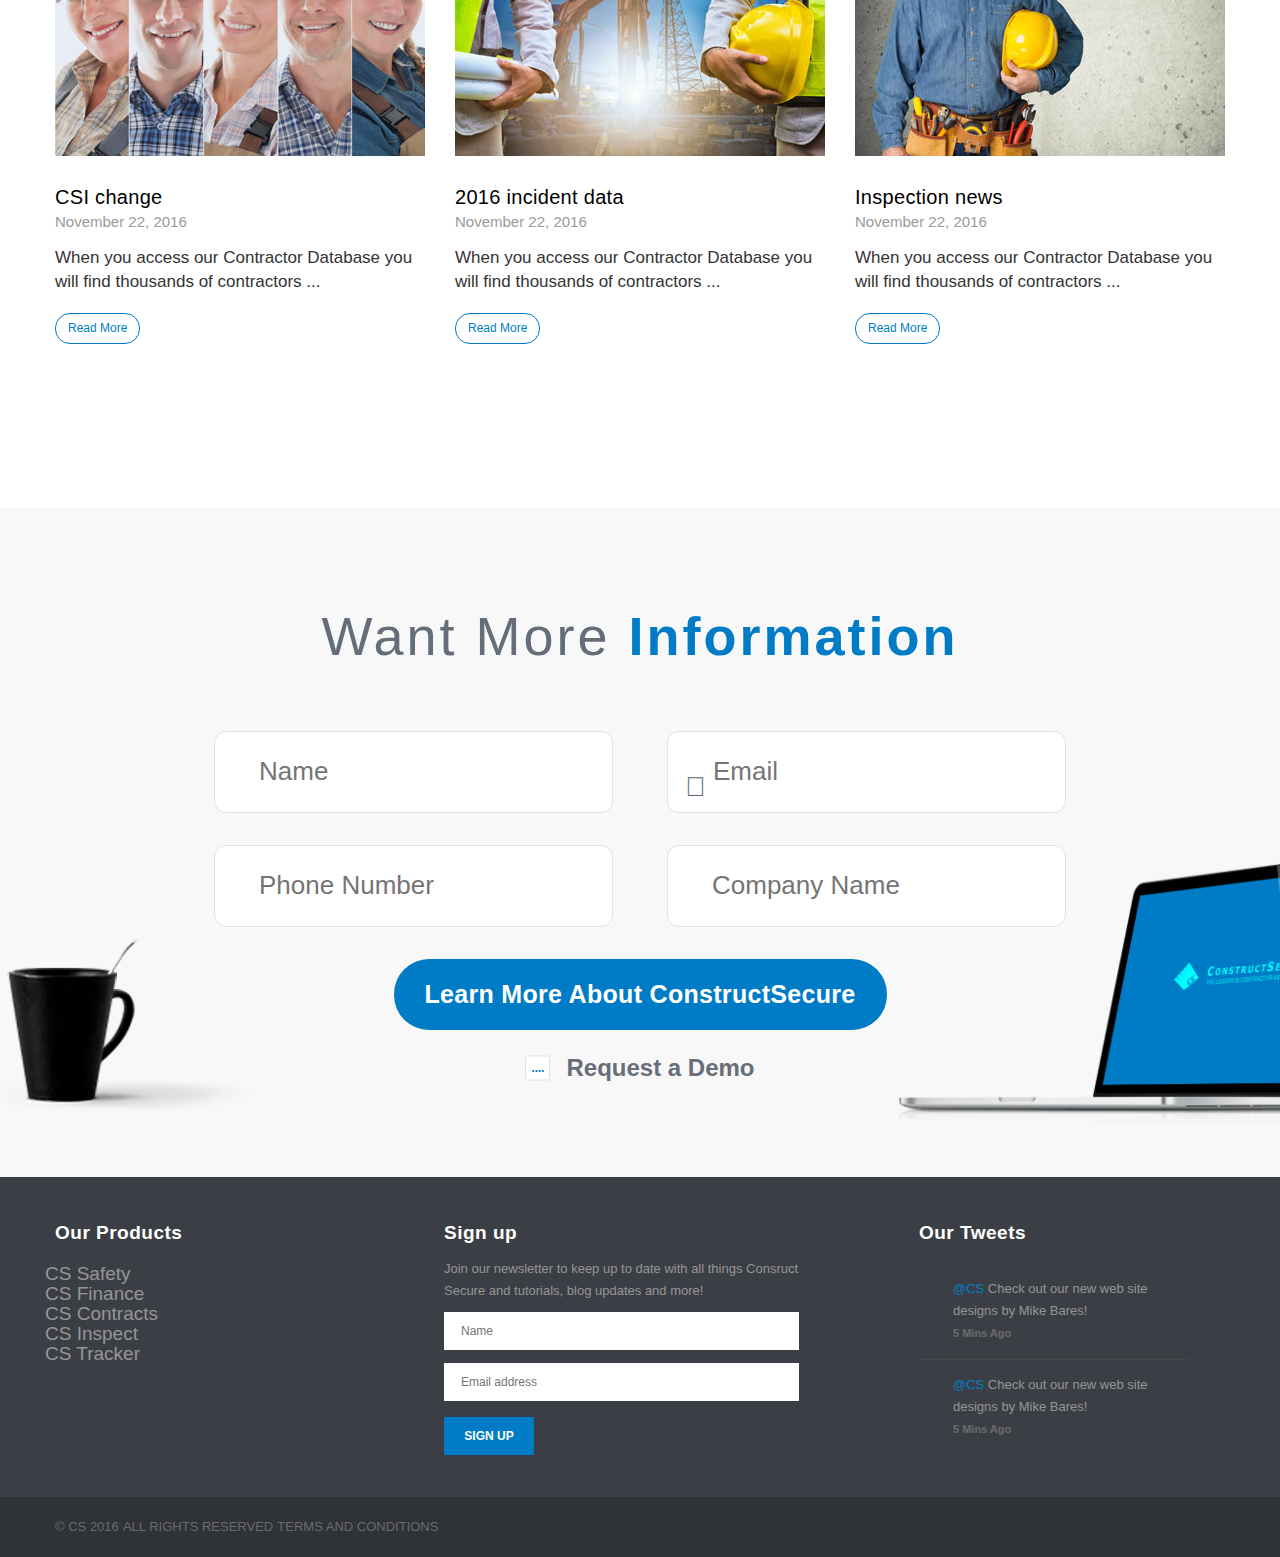
==== commit c577baf5: "Update index.htm" ====
--- a/index.htm
+++ b/index.htm
@@ -58,6 +58,30 @@
       <div class="cycle-gallery slick-initialized slick-slider"></div>
       <section class="pro-block container">
          <h1>Our <span>Products</span></h1>
+	      <div class="w3-bar w3-black">
+  <button class="w3-bar-item w3-button" onclick="openCity('London')">London</button>
+  <button class="w3-bar-item w3-button" onclick="openCity('Paris')">Paris</button>
+  <button class="w3-bar-item w3-button" onclick="openCity('Tokyo')">Tokyo</button>
+</div>
+
+<div id="London" class="w3-container city">
+  <h2>London</h2>
+  <p>London is the capital city of England.</p>
+</div>
+
+<div id="Paris" class="w3-container city" style="display:none">
+  <h2>Paris</h2>
+  <p>Paris is the capital of France.</p> 
+</div>
+
+<div id="Tokyo" class="w3-container city" style="display:none">
+  <h2>Tokyo</h2>
+  <p>Tokyo is the capital of Japan.</p>
+</div>
+
+	      
+	      
+	      
         <div class="row">
           <div class="col-sm-6">
             <ul class="pro-info-list list-unstyled">
@@ -275,6 +299,16 @@
 	</div>
 
 
+<script>
+function openCity(cityName) {
+  var i;
+  var x = document.getElementsByClassName("city");
+  for (i = 0; i < x.length; i++) {
+    x[i].style.display = "none";  
+  }
+  document.getElementById(cityName).style.display = "block";  
+}
+</script>
 
 
 </body>
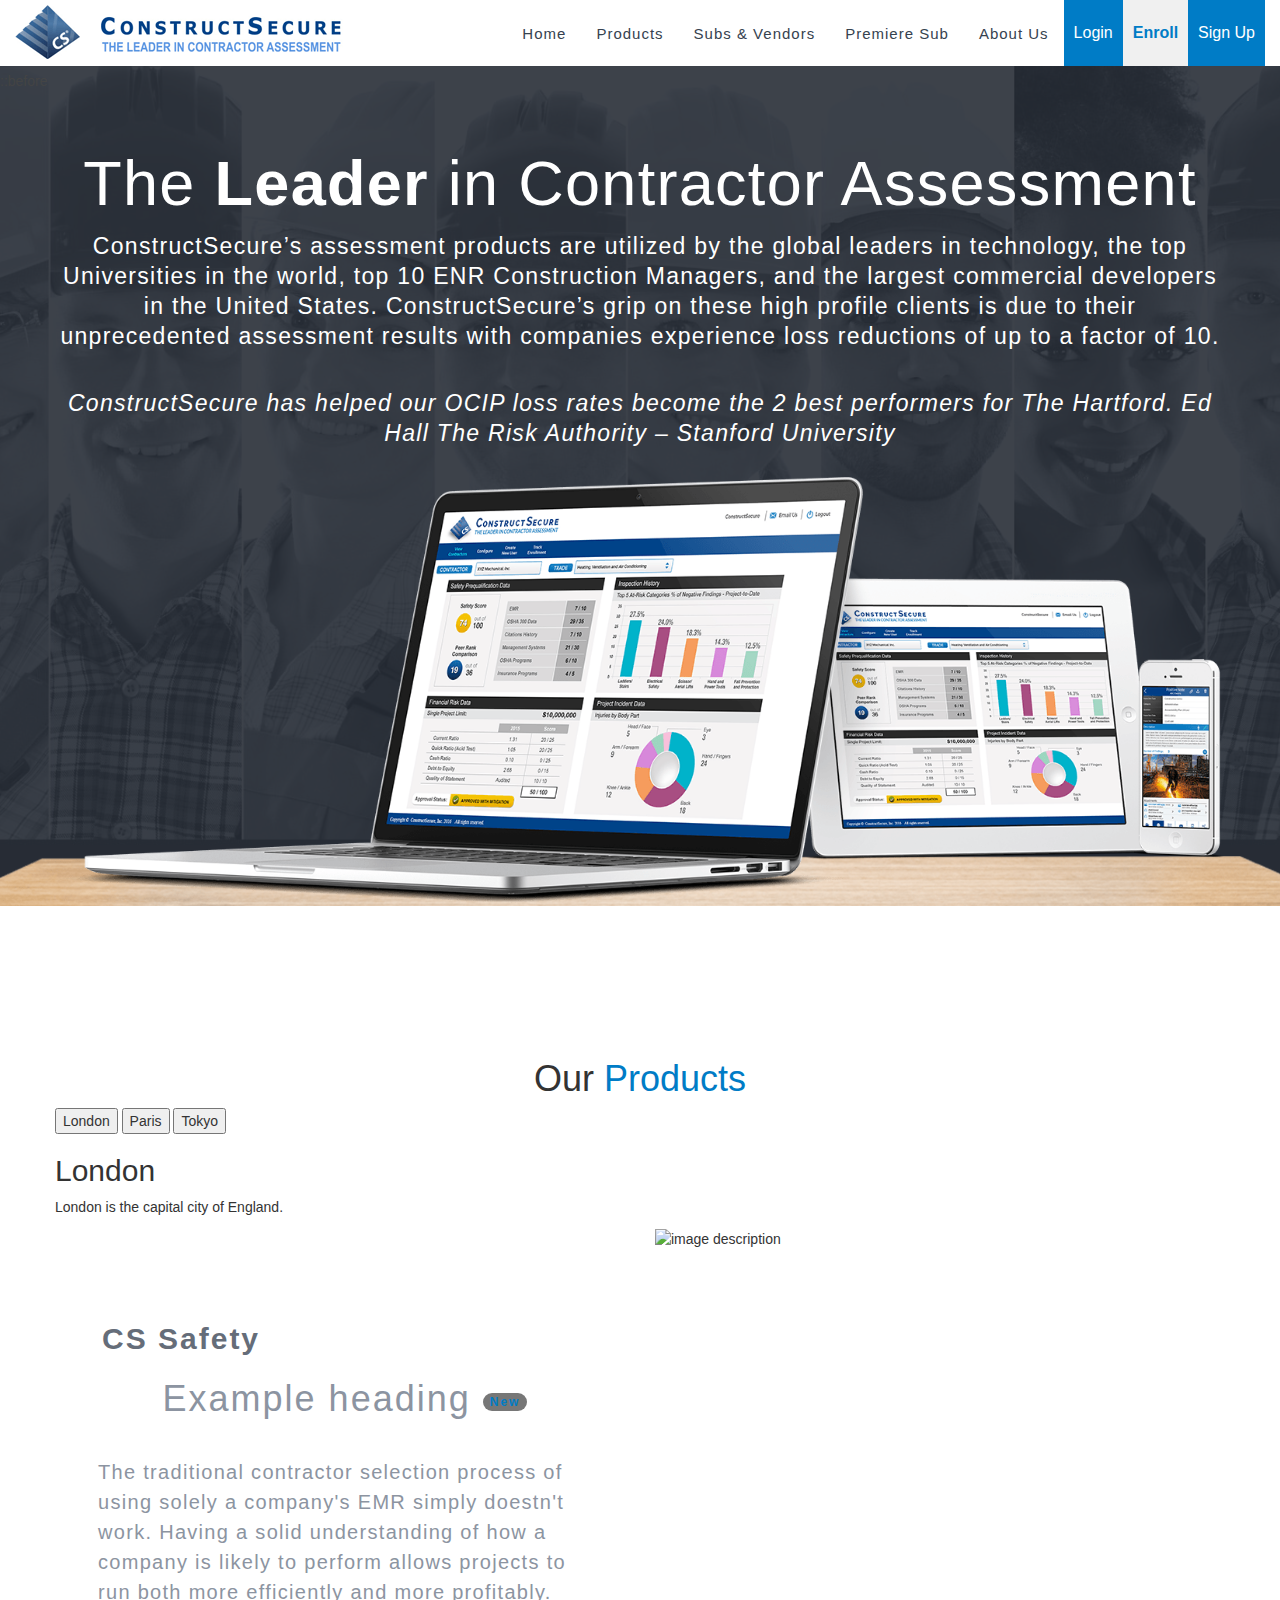
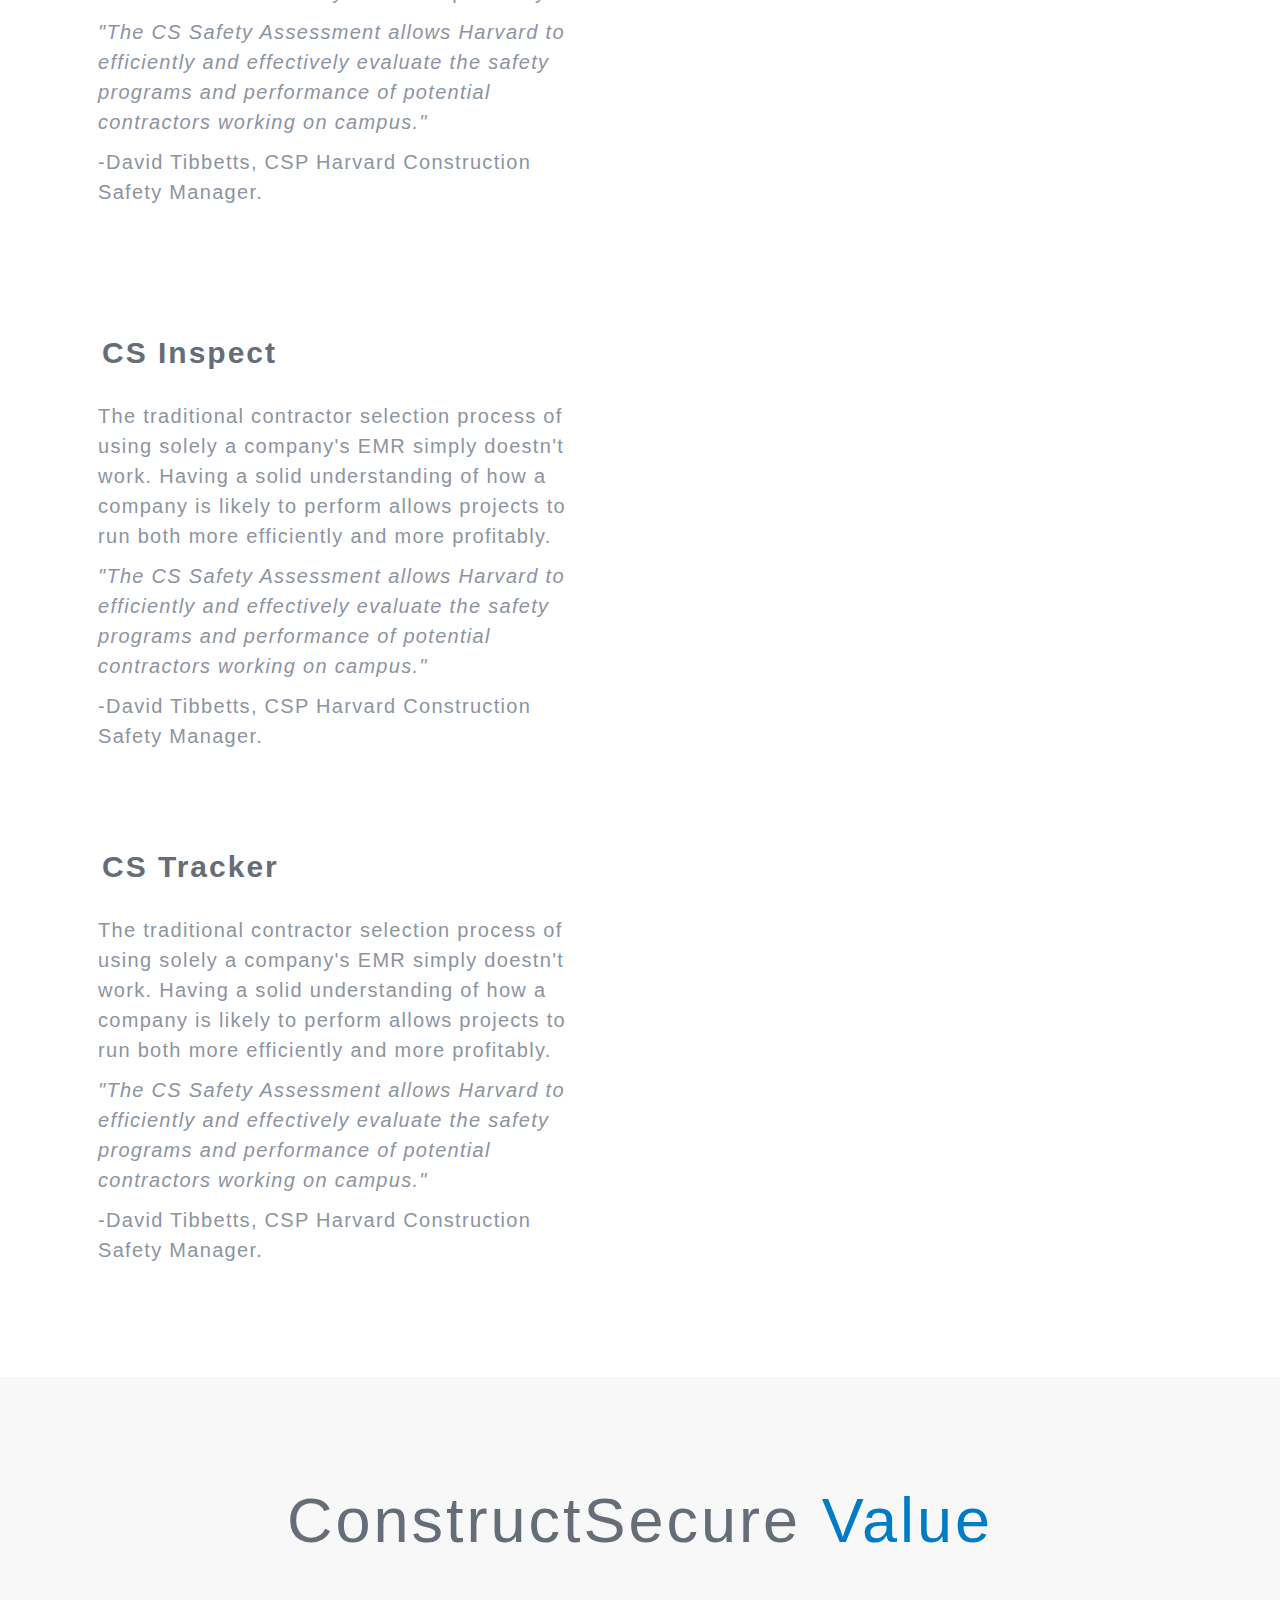
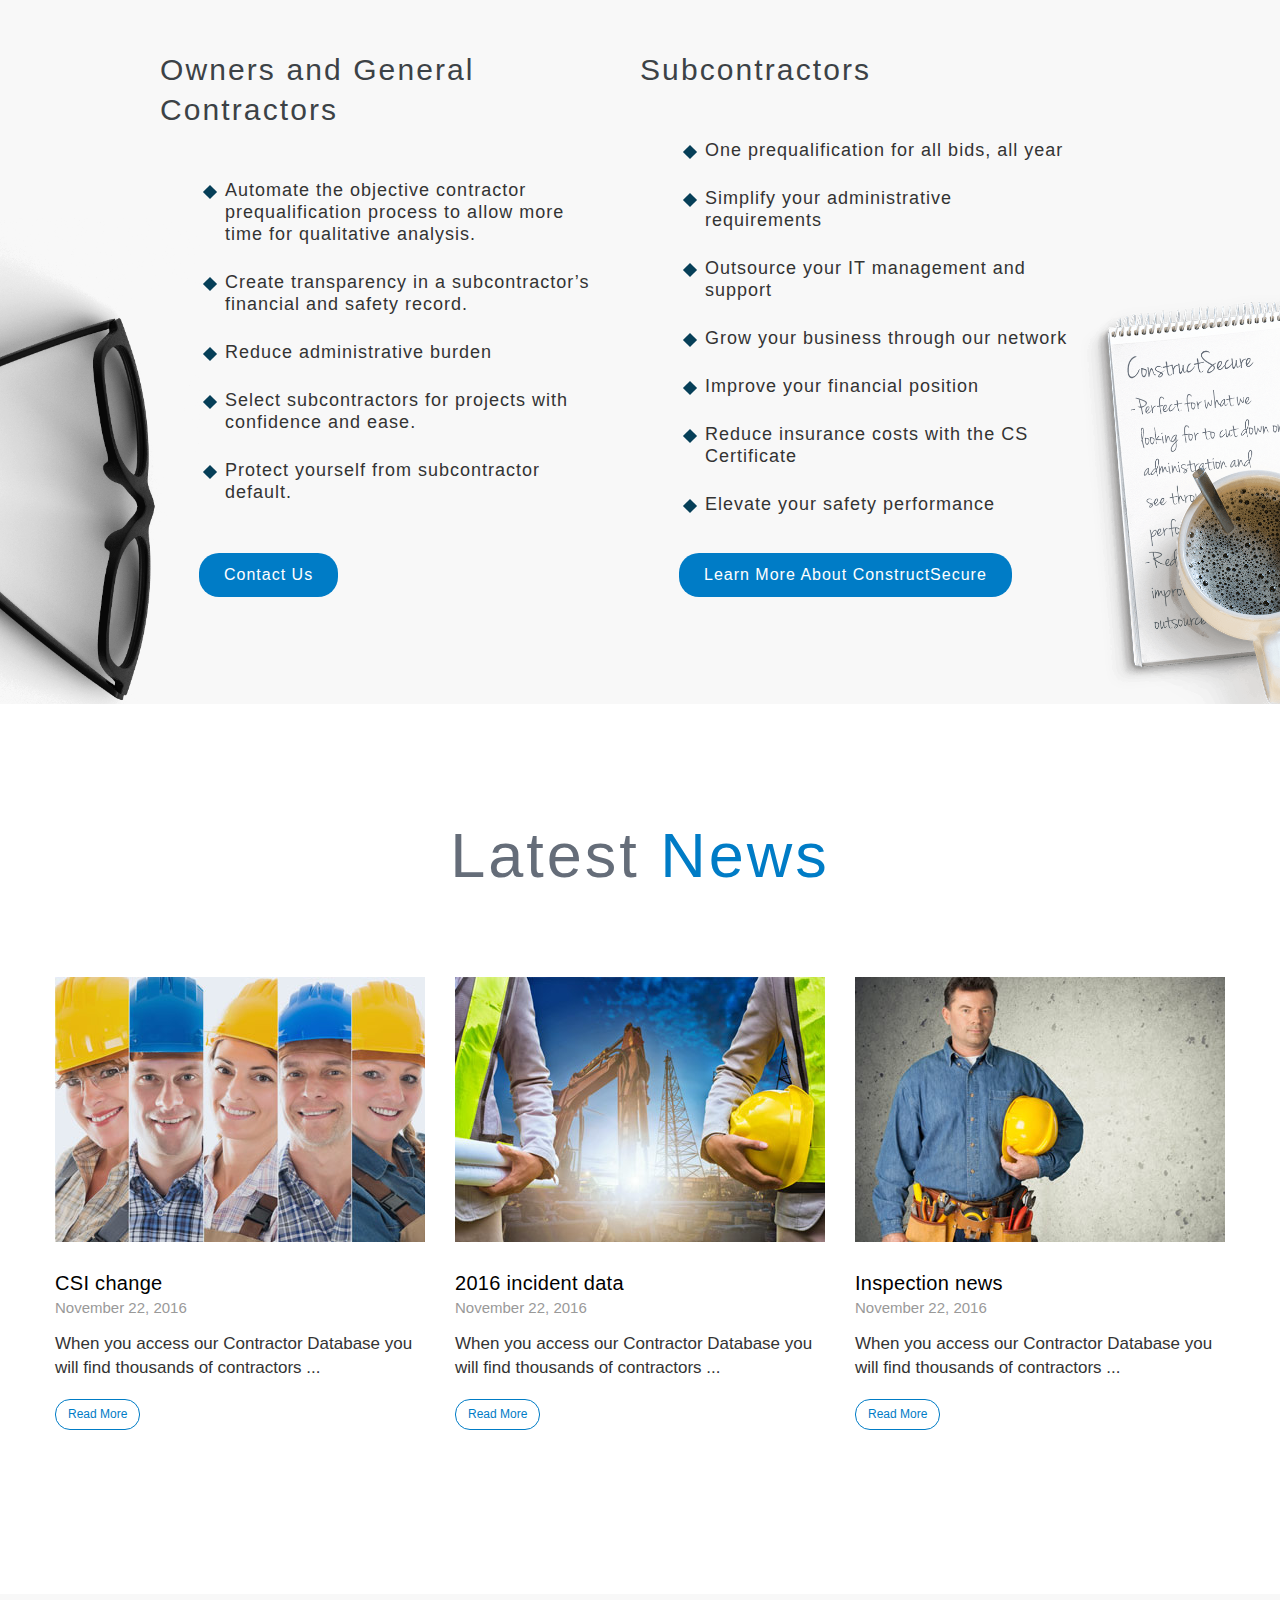
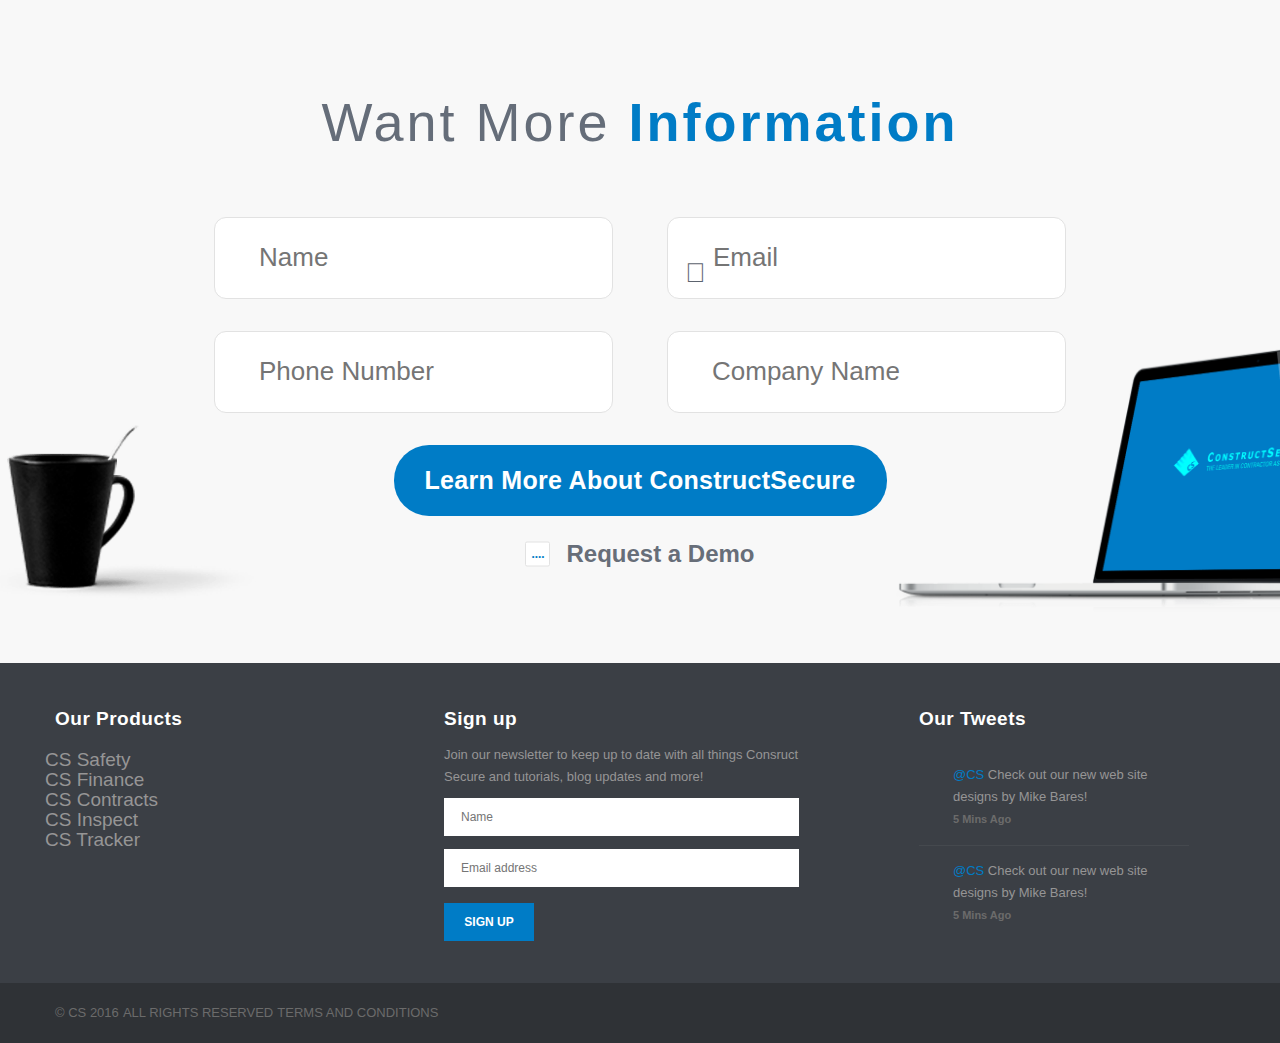
==== commit 27bfdfc7: "Update index.htm" ====
--- a/index.htm
+++ b/index.htm
@@ -96,17 +96,7 @@
                   <p>-David Tibbetts, CSP Harvard Construction Safety  Manager.</p>
                 </div>
               </li>
-              <li>
-                <div class="opener">
-
-                  <a href="#">CS Finance</a>
-                </div>
-                <div class="slide">
-                  <p>The traditional contractor selection process of using  solely a company's EMR simply doestn't work. Having  a solid understanding of how a company is likely to  perform allows projects to run both more efficiently  and more profitably.</p>
-                  <p><i>"The CS Safety Assessment allows Harvard to efficiently and effectively evaluate the safety programs and performance of potential contractors working on campus."</i></p>
-                  <p>-David Tibbetts, CSP Harvard Construction Safety  Manager.</p>
-                </div>
-              </li>
+             
               <br>
               <li>
                 <div class="opener">
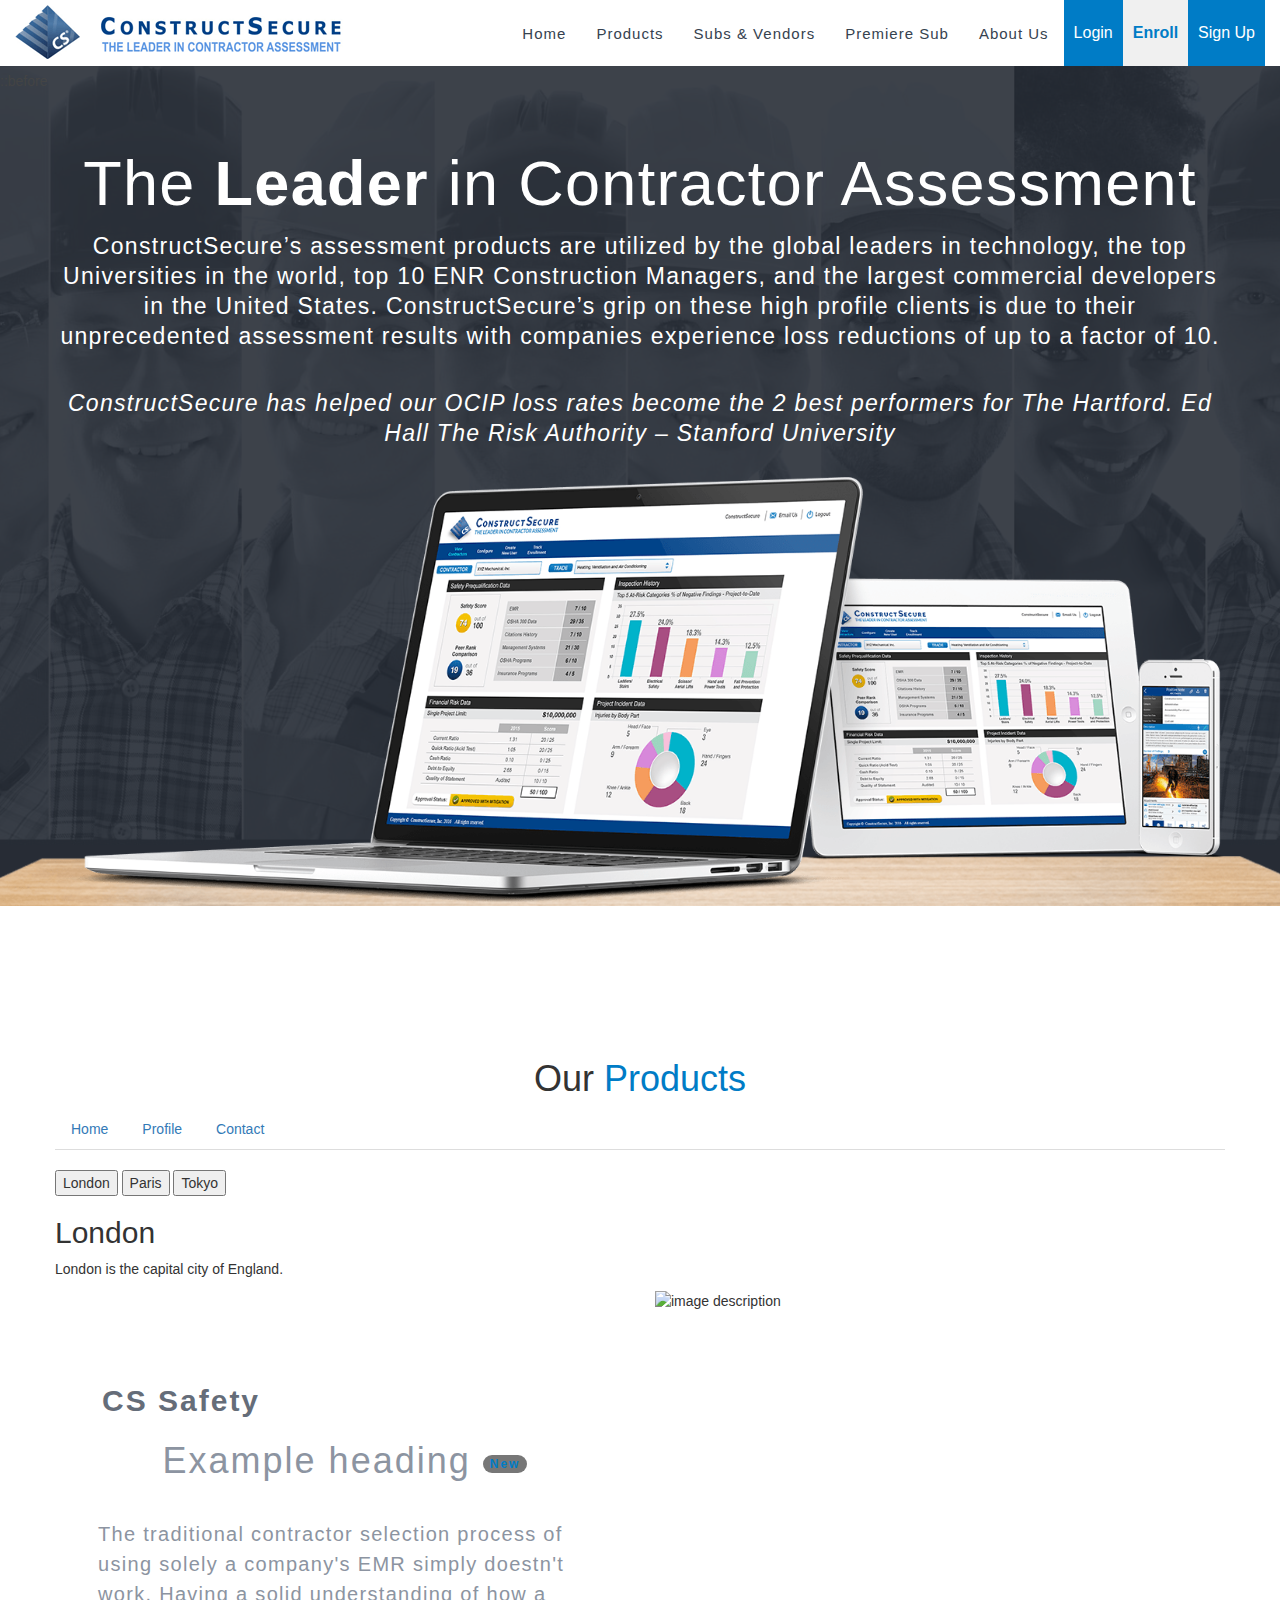
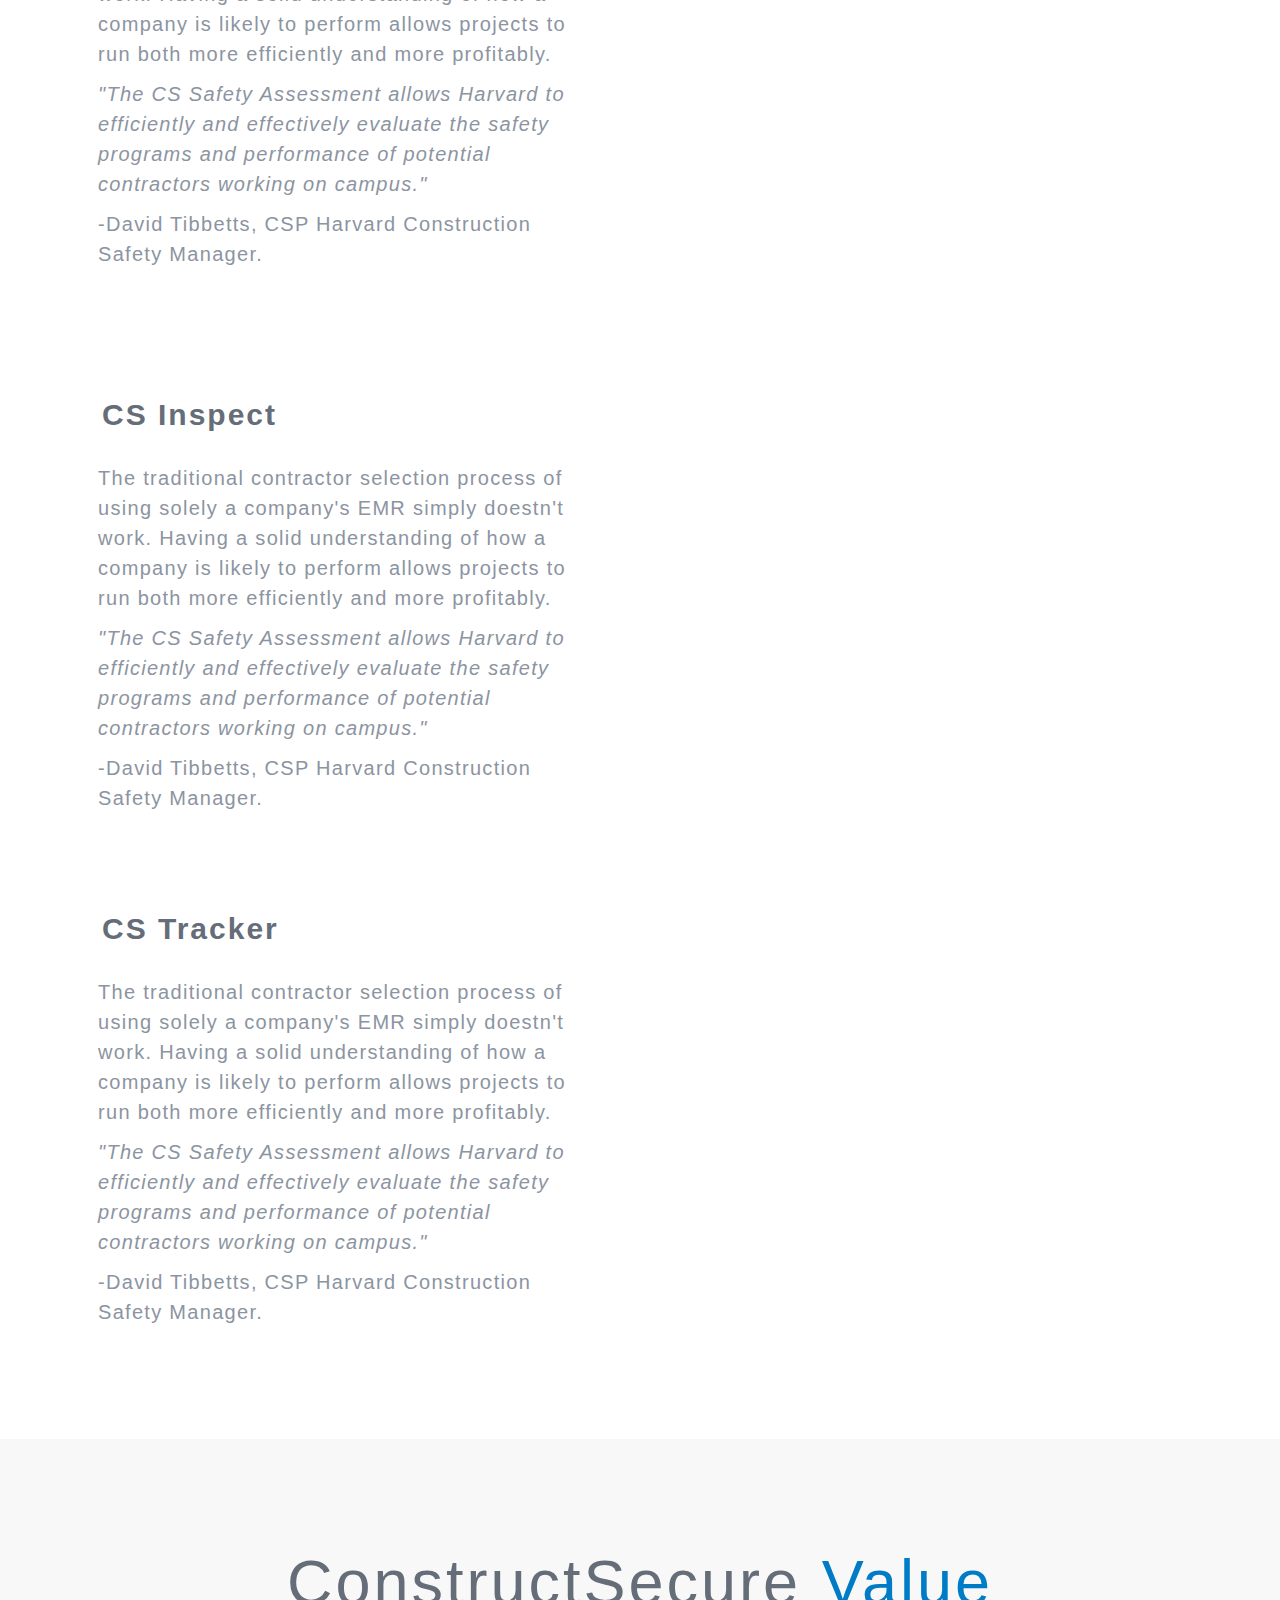
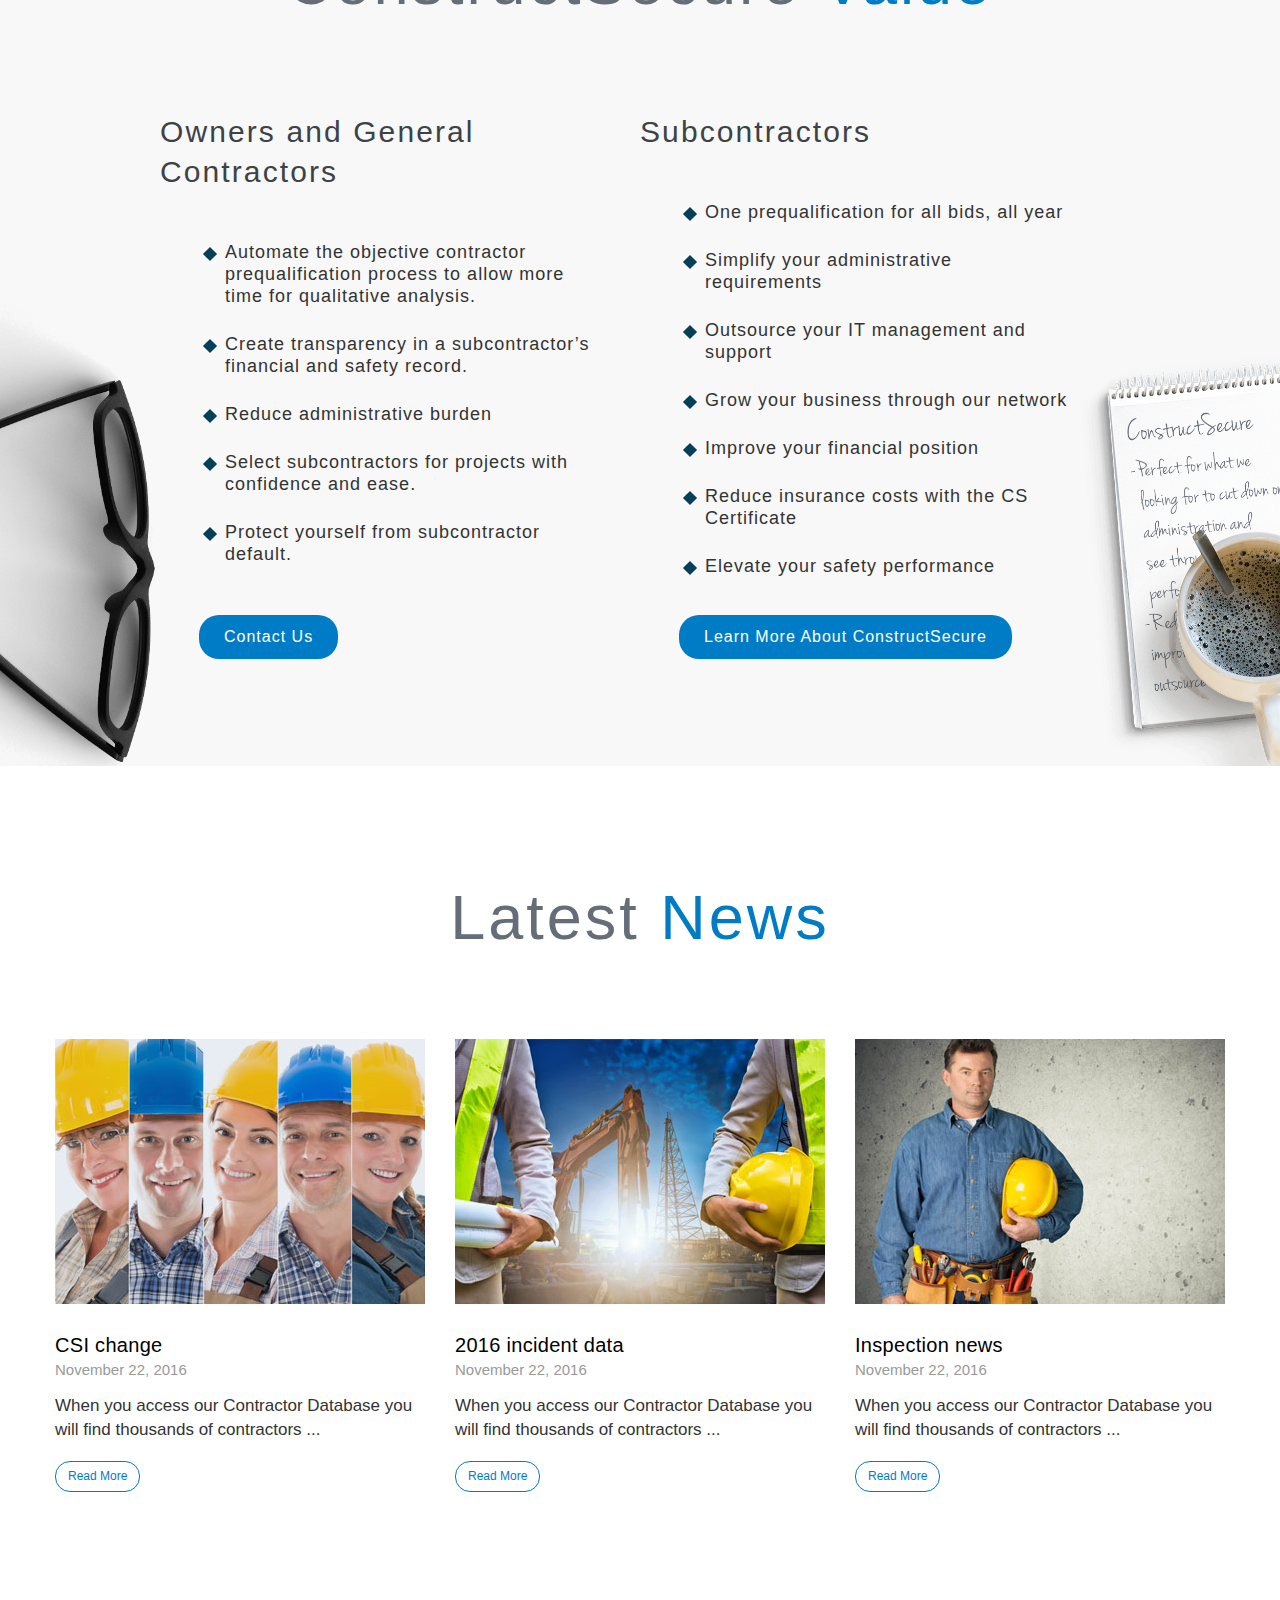
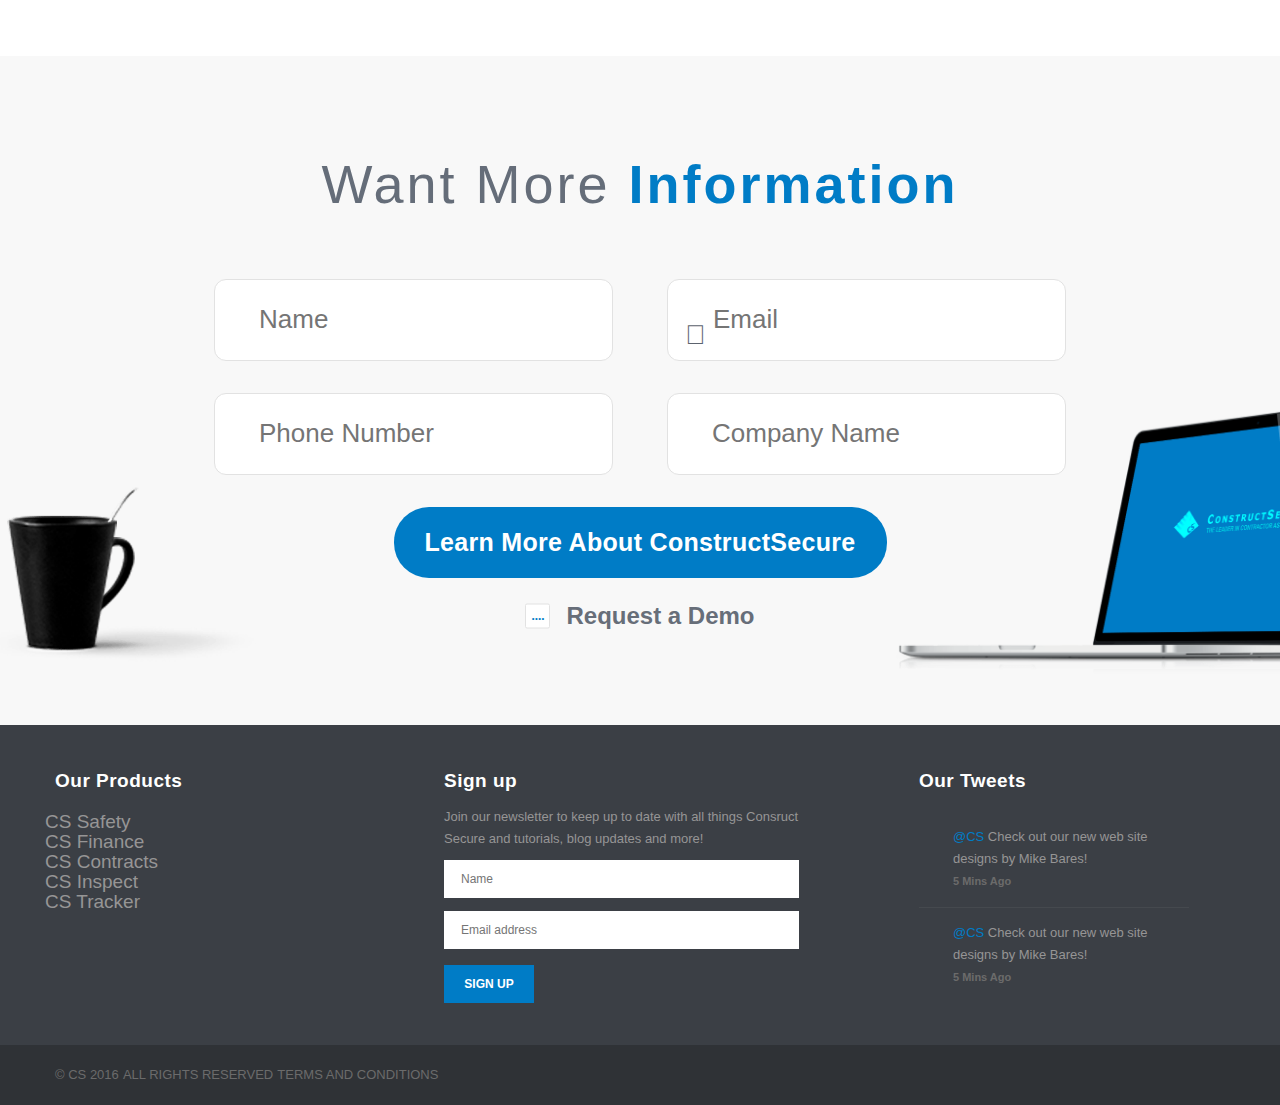
==== commit 08682dbc: "Update index.htm" ====
--- a/index.htm
+++ b/index.htm
@@ -58,6 +58,24 @@
       <div class="cycle-gallery slick-initialized slick-slider"></div>
       <section class="pro-block container">
          <h1>Our <span>Products</span></h1>
+	      <ul class="nav nav-tabs" id="myTab" role="tablist">
+  <li class="nav-item">
+    <a class="nav-link active" id="home-tab" data-toggle="tab" href="#home" role="tab" aria-controls="home" aria-selected="true">Home</a>
+  </li>
+  <li class="nav-item">
+    <a class="nav-link" id="profile-tab" data-toggle="tab" href="#profile" role="tab" aria-controls="profile" aria-selected="false">Profile</a>
+  </li>
+  <li class="nav-item">
+    <a class="nav-link" id="contact-tab" data-toggle="tab" href="#contact" role="tab" aria-controls="contact" aria-selected="false">Contact</a>
+  </li>
+</ul>
+<div class="tab-content" id="myTabContent">
+  <div class="tab-pane fade show active" id="home" role="tabpanel" aria-labelledby="home-tab">...</div>
+  <div class="tab-pane fade" id="profile" role="tabpanel" aria-labelledby="profile-tab">...</div>
+  <div class="tab-pane fade" id="contact" role="tabpanel" aria-labelledby="contact-tab">...</div>
+</div>
+	      
+	      
 	      <div class="w3-bar w3-black">
   <button class="w3-bar-item w3-button" onclick="openCity('London')">London</button>
   <button class="w3-bar-item w3-button" onclick="openCity('Paris')">Paris</button>
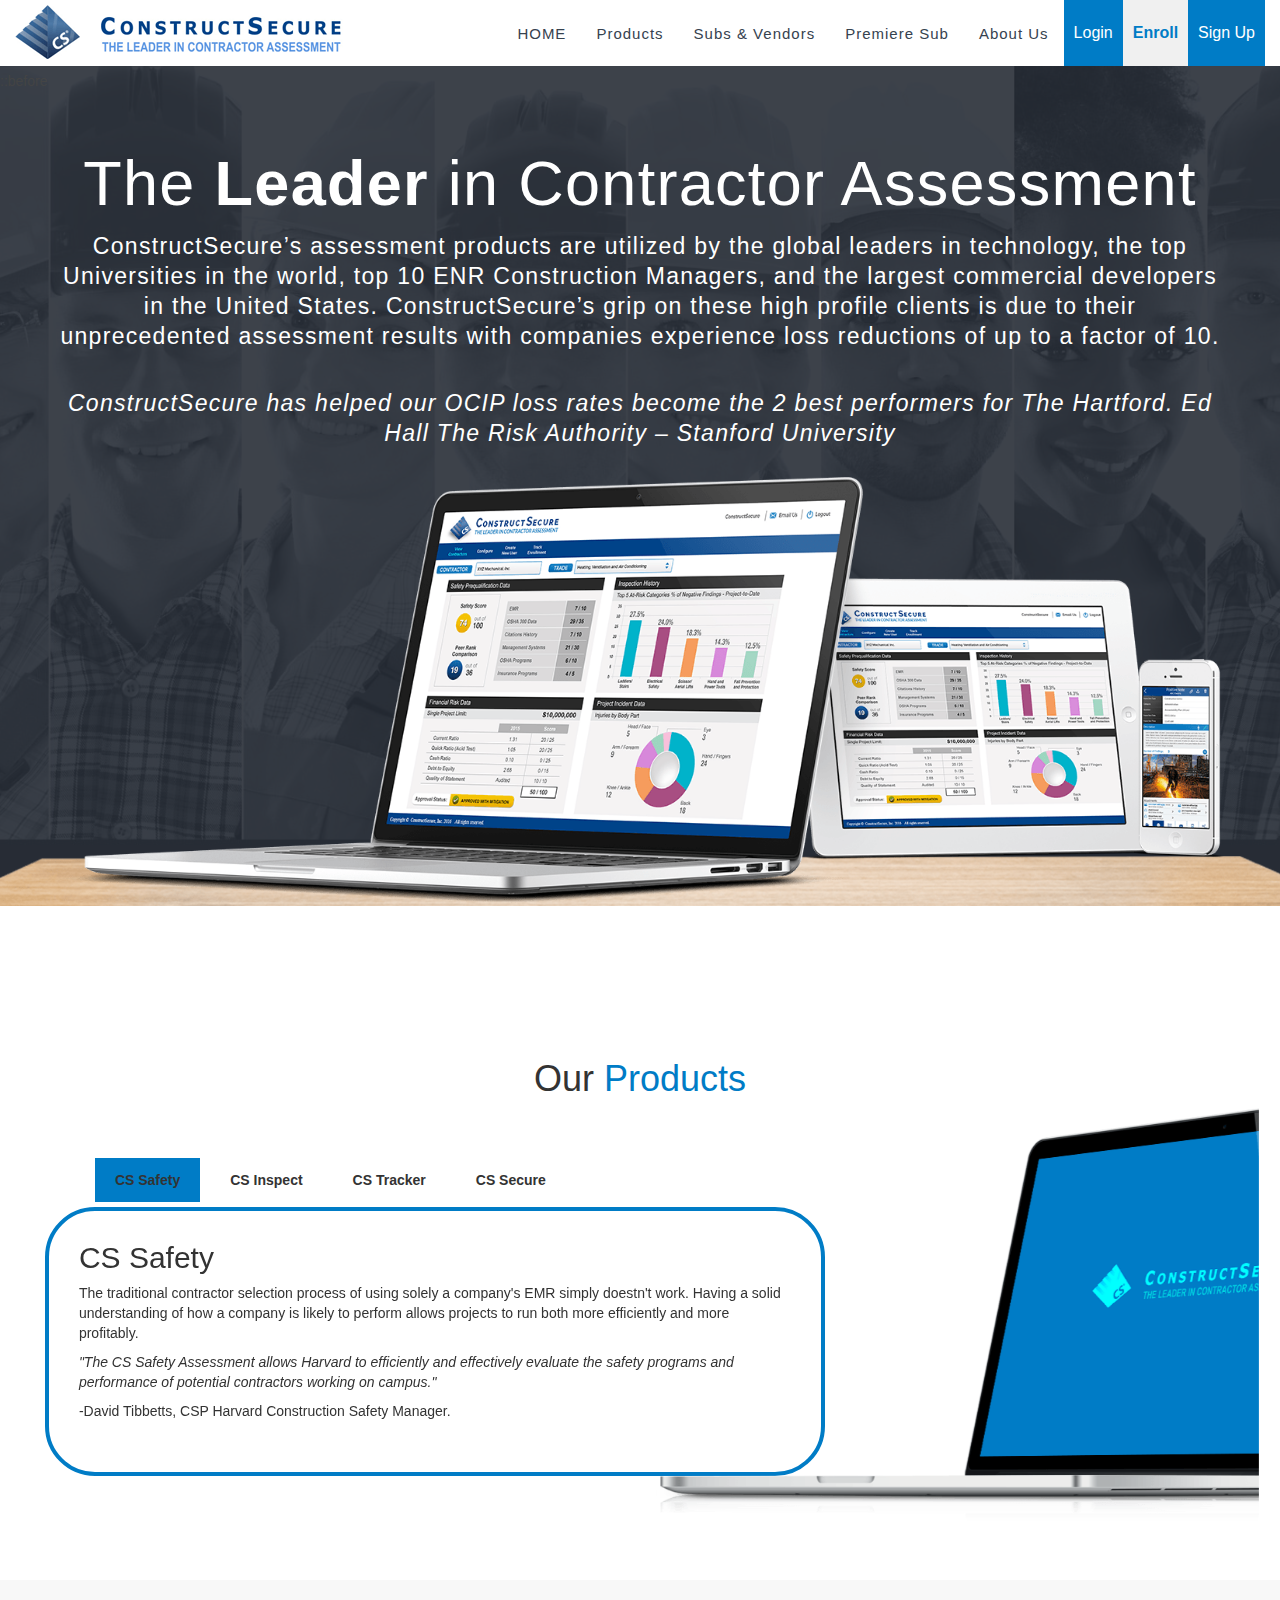
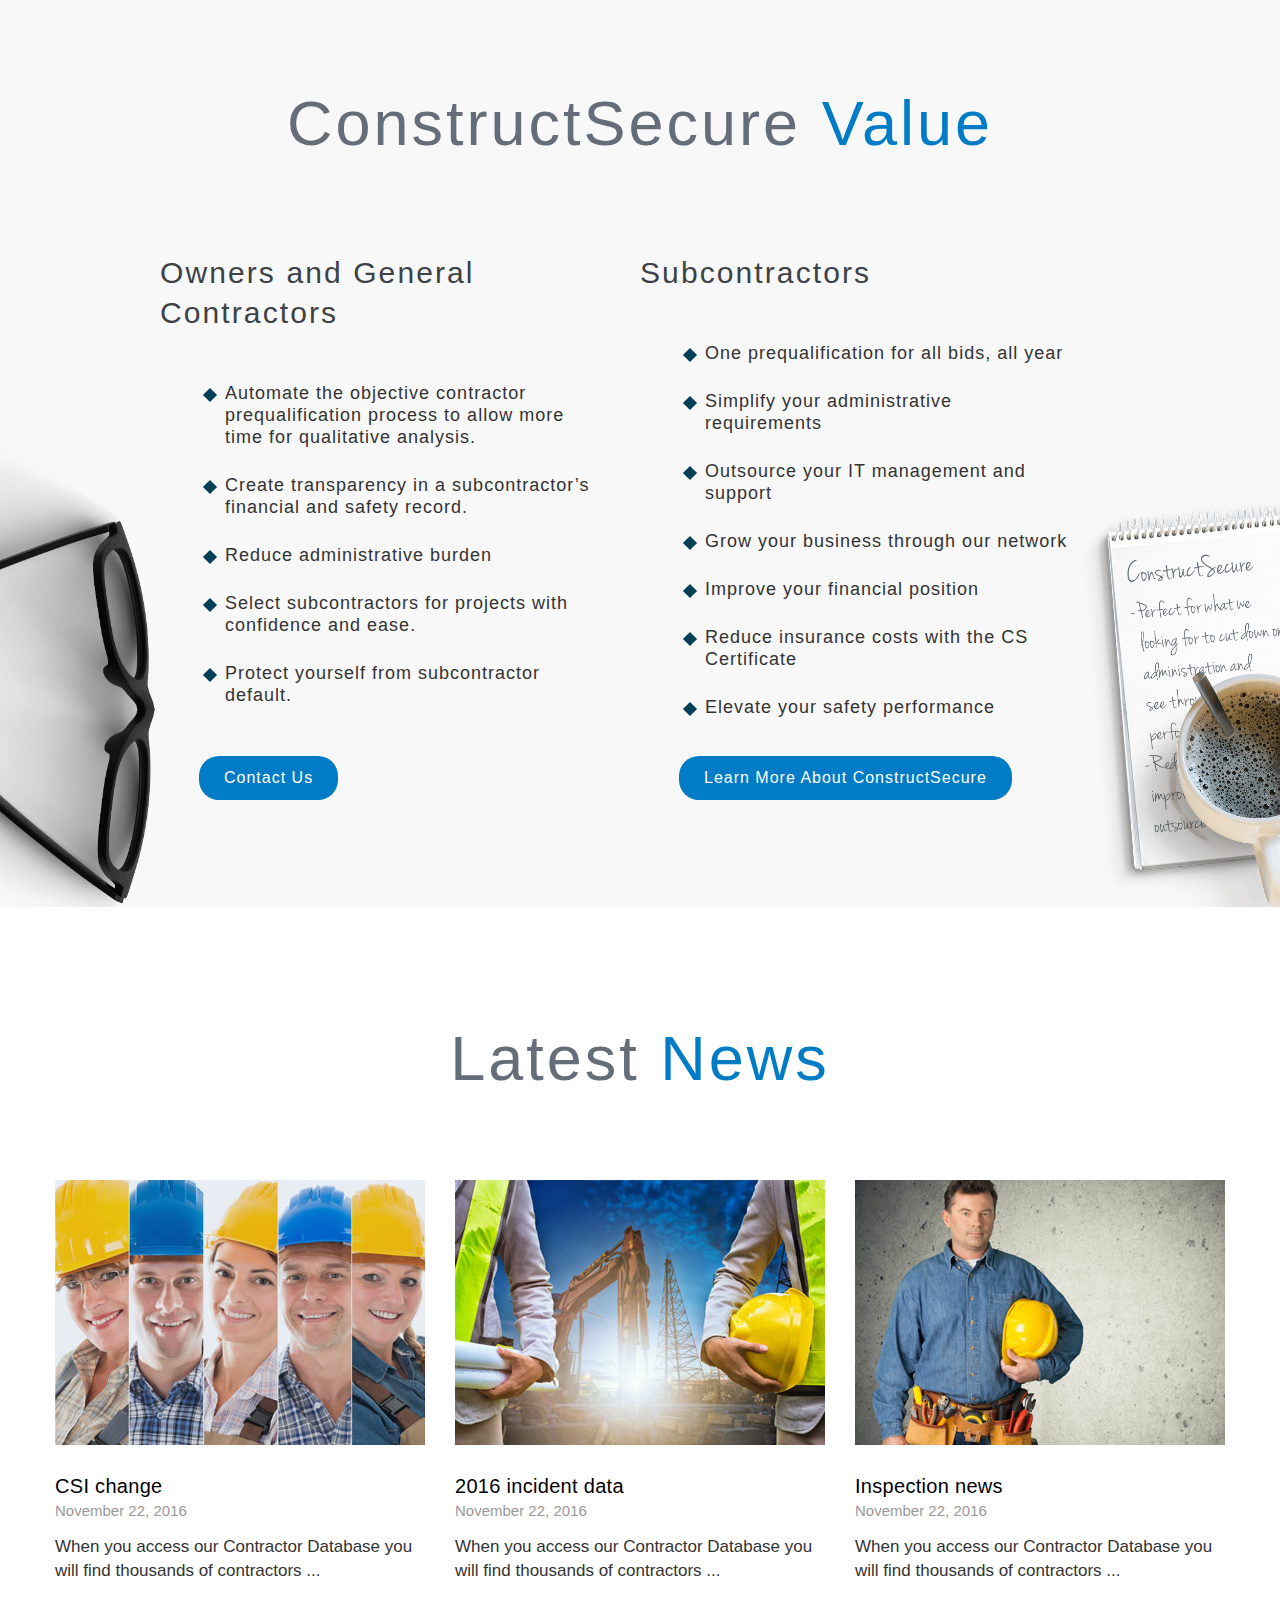
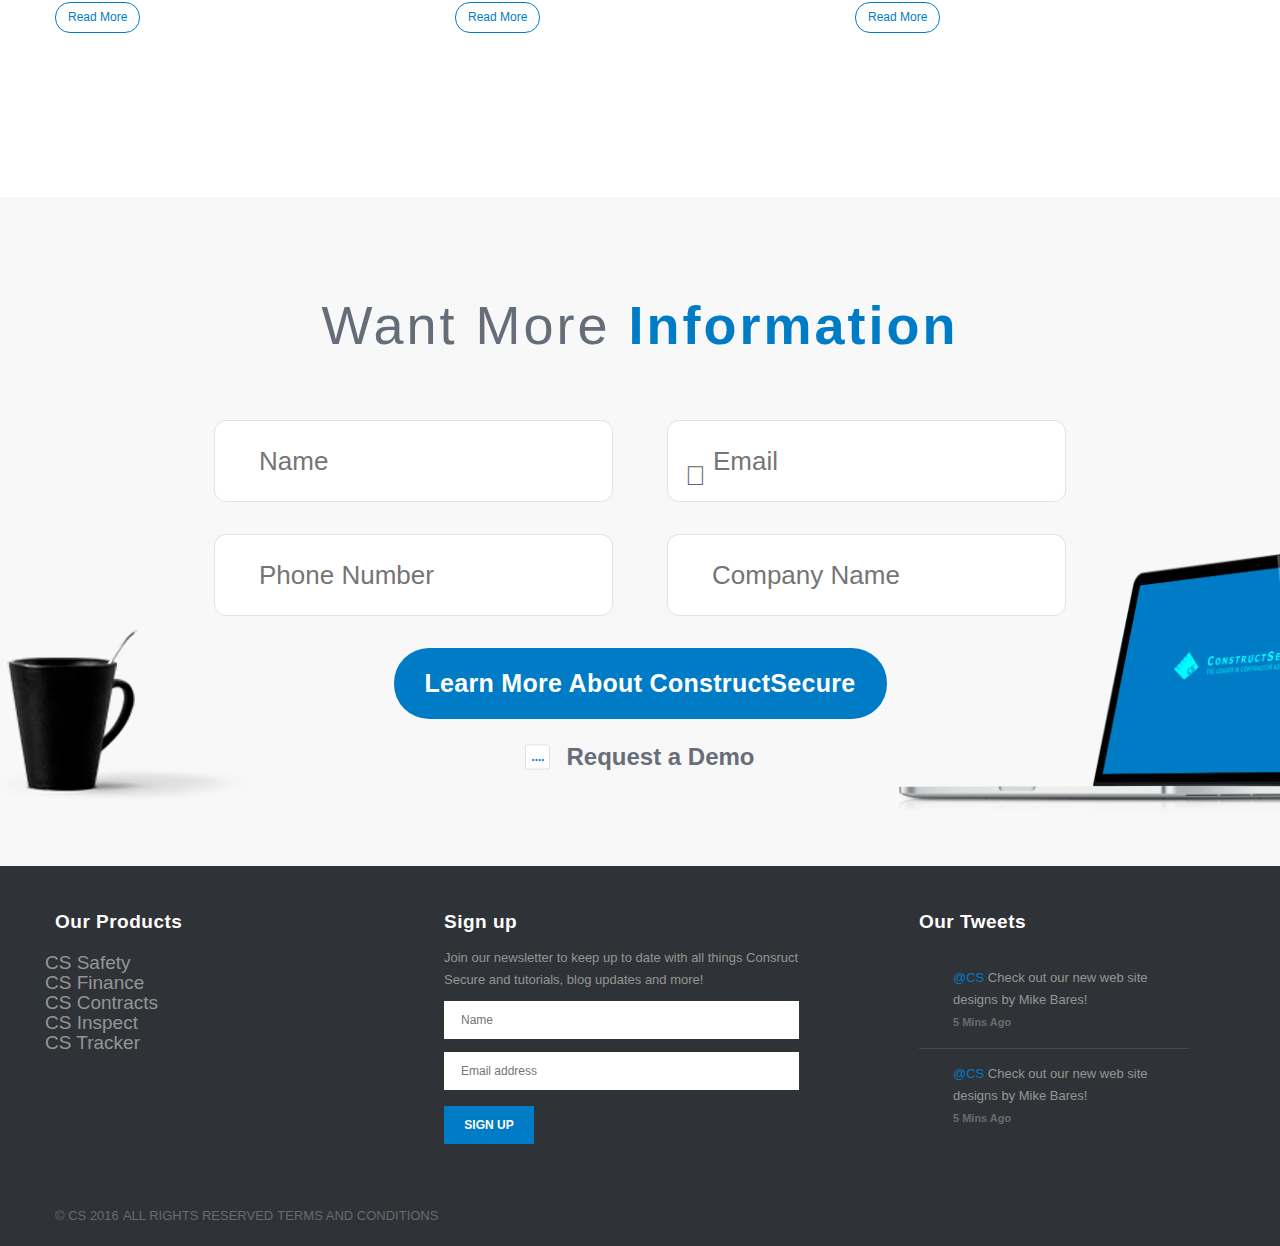
==== commit 297dc711: "tabs edit" ====
--- a/index.htm
+++ b/index.htm
@@ -17,7 +17,7 @@
       <div class="header-right">
         <div class="collapse navbar-collapse" id="navbar">
           <ul class="nav navbar-nav">
-            <li><a href="#">Home</a></li>
+            <li><a href="#">HOME</a></li>
             <li><a href="#">Products</a></li>
             <li><a href="#">Subs &amp; Vendors</a></li>
             <li><a href="#">Premiere Sub</a></li>
@@ -56,94 +56,59 @@
         </div>
       </div>
       <div class="cycle-gallery slick-initialized slick-slider"></div>
+
       <section class="pro-block container">
          <h1>Our <span>Products</span></h1>
-	      <ul class="nav nav-tabs" id="myTab" role="tablist">
-  <li class="nav-item">
-    <a class="nav-link active" id="home-tab" data-toggle="tab" href="#home" role="tab" aria-controls="home" aria-selected="true">Home</a>
-  </li>
-  <li class="nav-item">
-    <a class="nav-link" id="profile-tab" data-toggle="tab" href="#profile" role="tab" aria-controls="profile" aria-selected="false">Profile</a>
-  </li>
-  <li class="nav-item">
-    <a class="nav-link" id="contact-tab" data-toggle="tab" href="#contact" role="tab" aria-controls="contact" aria-selected="false">Contact</a>
-  </li>
-</ul>
-<div class="tab-content" id="myTabContent">
-  <div class="tab-pane fade show active" id="home" role="tabpanel" aria-labelledby="home-tab">...</div>
-  <div class="tab-pane fade" id="profile" role="tabpanel" aria-labelledby="profile-tab">...</div>
-  <div class="tab-pane fade" id="contact" role="tabpanel" aria-labelledby="contact-tab">...</div>
-</div>
-	      
-	      
-	      <div class="w3-bar w3-black">
-  <button class="w3-bar-item w3-button" onclick="openCity('London')">London</button>
-  <button class="w3-bar-item w3-button" onclick="openCity('Paris')">Paris</button>
-  <button class="w3-bar-item w3-button" onclick="openCity('Tokyo')">Tokyo</button>
-</div>
-
-<div id="London" class="w3-container city">
-  <h2>London</h2>
-  <p>London is the capital city of England.</p>
-</div>
-
-<div id="Paris" class="w3-container city" style="display:none">
-  <h2>Paris</h2>
-  <p>Paris is the capital of France.</p> 
-</div>
-
-<div id="Tokyo" class="w3-container city" style="display:none">
-  <h2>Tokyo</h2>
-  <p>Tokyo is the capital of Japan.</p>
-</div>
-
-	      
-	      
-	      
-        <div class="row">
+         <div class="row">
           <div class="col-sm-6">
-            <ul class="pro-info-list list-unstyled">
-              <li class="active">
-                <div class="opener">
-                  <a href="#">CS Safety</a>
-			<h1>Example heading <span class="badge badge-secondary">New</span></h1>
-                </div>
-                <div class="slide">
-                  <p>The traditional contractor selection process of using  solely a company's EMR simply doestn't work. Having  a solid understanding of how a company is likely to  perform allows projects to run both more efficiently  and more profitably.</p>
-                  <p><i>"The CS Safety Assessment allows Harvard to efficiently and effectively evaluate the safety programs and performance of potential contractors working on campus."</i></p>
-                  <p>-David Tibbetts, CSP Harvard Construction Safety  Manager.</p>
-                </div>
-              </li>
-             
-              <br>
-              <li>
-                <div class="opener">
-                  <a href="#">CS Inspect</a>
-                </div>
-                <div class="slide">
-                  <p>The traditional contractor selection process of using  solely a company's EMR simply doestn't work. Having  a solid understanding of how a company is likely to  perform allows projects to run both more efficiently  and more profitably.</p>
-                  <p><i>"The CS Safety Assessment allows Harvard to efficiently and effectively evaluate the safety programs and performance of potential contractors working on campus."</i></p>
-                  <p>-David Tibbetts, CSP Harvard Construction Safety  Manager.</p>
-                </div>
-              </li>
-              <li>
-                <div class="opener">
-                  <a href="#">CS Tracker</a>
-                </div>
-                <div class="slide">
-                  <p>The traditional contractor selection process of using  solely a company's EMR simply doestn't work. Having  a solid understanding of how a company is likely to  perform allows projects to run both more efficiently  and more profitably.</p>
-                  <p><i>"The CS Safety Assessment allows Harvard to efficiently and effectively evaluate the safety programs and performance of potential contractors working on campus."</i></p>
-                  <p>-David Tibbetts, CSP Harvard Construction Safety  Manager.</p>
-                </div>
-              </li>
-            </ul>
+            <div class="tabbed">
+           <input type="radio" name="tabs" id="tab-nav-1" checked>
+           <label for="tab-nav-1">CS Safety</label>
+
+           <input type="radio" name="tabs" id="tab-nav-2">
+           <label for="tab-nav-2">CS Inspect</label>
+
+           <input type="radio" name="tabs" id="tab-nav-3">
+           <label for="tab-nav-3">CS Tracker</label>
+
+           <input type="radio" name="tabs" id="tab-nav-4">
+           <label for="tab-nav-4">CS Secure</label>
+
+           <div class="tabs">
+           <div>
+             <h2>CS Safety</h2>
+            <p>The traditional contractor selection process of using  solely a company's EMR simply doestn't work. Having  a solid understanding of how a company is likely to  perform allows projects to run both more efficiently  and more profitably.</p>
+            <p><i>"The CS Safety Assessment allows Harvard to efficiently and effectively evaluate the safety programs and performance of potential contractors working on campus."</i></p>
+            <p>-David Tibbetts, CSP Harvard Construction Safety  Manager.</p>
+           </div>
+           <div>
+             <h2>CS Inspect</h2>
+            <p>The traditional contractor selection process of using  solely a company's EMR simply doestn't work. Having  a solid understanding of how a company is likely to  perform allows projects to run both more efficiently  and more profitably.</p>
+            <p><i>"The CS Safety Assessment allows Harvard to efficiently and effectively evaluate the safety programs and performance of potential contractors working on campus."</i></p>
+            <p>-David Tibbetts, CSP Harvard Construction Safety  Manager.</p>
+           </div>
+           <div>
+             <h2>CS Tracker</h2>
+            <p>The traditional contractor selection process of using  solely a company's EMR simply doestn't work. Having  a solid understanding of how a company is likely to  perform allows projects to run both more efficiently  and more profitably.</p>
+            <p><i>"The CS Safety Assessment allows Harvard to efficiently and effectively evaluate the safety programs and performance of potential contractors working on campus."</i></p>
+            <p>-David Tibbetts, CSP Harvard Construction Safety  Manager.</p>
+           </div>
+           <div>
+            <h2>CS Secure</h2>
+            <p>The traditional contractor selection process of using  solely a company's EMR simply doestn't work. Having  a solid understanding of how a company is likely to  perform allows projects to run both more efficiently  and more profitably.</p>
+            <p><i>"The CS Safety Assessment allows Harvard to efficiently and effectively evaluate the safety programs and performance of potential contractors working on campus."</i></p>
+            <p>-David Tibbetts, CSP Harvard Construction Safety  Manager.</p>
+           </div>
+           </div>
+         </div>
           </div>
           <div class="col-sm-6">
             <div class="img-holder">
-              <img src="images/img.png" alt="image description" width="1030" height="903">
-            </div>
-          </div>
-        </div>
+              <img src="contact-laptop.png" alt="image description"   height="413" >
+            </div>
+          </div>
+        </div>
+
       </section>
       <section class="value-block">
           <div class="left-img">
--- a/style.css
+++ b/style.css
@@ -216,7 +216,7 @@
 }
 .pro-block  {
 	padding-top: 133px;
-	padding-bottom: 56px;
+	padding-bottom: 59px;
 	position: relative;
 }
 .pro-block h1 {
@@ -224,19 +224,71 @@
 }
 .pro-block h1 span {
 	color: #007cc6;
+}
+.tabbed {
+	width: 700px;
+	margin: 50px auto;
+	margin-left: 7%;
+}
+
+.tabbed > input {
+	display: none;
+}
+
+.tabbed > label {
+	display: block;
+	float: left;
+	padding: 12px 20px;
+	margin-right: 10px;
+	cursor: pointer;
+	transition: background-color 0.3s;
+}
+
+.tabbed > label:hover,
+.tabbed > input:checked + label {
+	background: #007cc6;
+}
+
+.tabs {
+	clear: both;
+	perspective: 599px;
+	margin-left: -50px;
+}
+
+.tabs > div {
+	width: 780px;
+	position: absolute;
+	border: 4px solid #007cc6;
+	padding: 10px 30px 40px;
+	line-height: 1.4em;
+	opacity: 0;
+	transform: rotateX(-20deg);
+	transform-origin: top center;
+	transition: opacity 0.3s, transform 1s;
+	z-index: 0;
+	border-radius: 50px;
+}
+
+#tab-nav-1:checked ~ .tabs > div:nth-of-type(1),
+#tab-nav-2:checked ~ .tabs > div:nth-of-type(2),
+#tab-nav-3:checked ~ .tabs > div:nth-of-type(3),
+#tab-nav-4:checked ~ .tabs > div:nth-of-type(4) {
+	transform: rotateX(0);
+	opacity: 1;
+	z-index: 1;
 }
 .row {
 	margin-left: -15px;
 	margin-right: -15px;
 }
-.col-sm-6 {
+/* .col-sm-6 {
 	width: 50%;
 	float: left;
 	position: relative;
 	min-height: 1px;
 	padding-left: 15px;
 	padding-right: 15px;
-}
+} */
 .pro-info-list {
 	margin: 52px -38px 10px 0;
 	z-index: 1;
@@ -747,7 +799,7 @@
 	position: absolute;
 	left: -9999px;
 	top: 0px;
-	right: -9999px;
+/* 	right: -9999px; */
 	bottom: 0px;
 	content: "";
 	z-index: -1;
